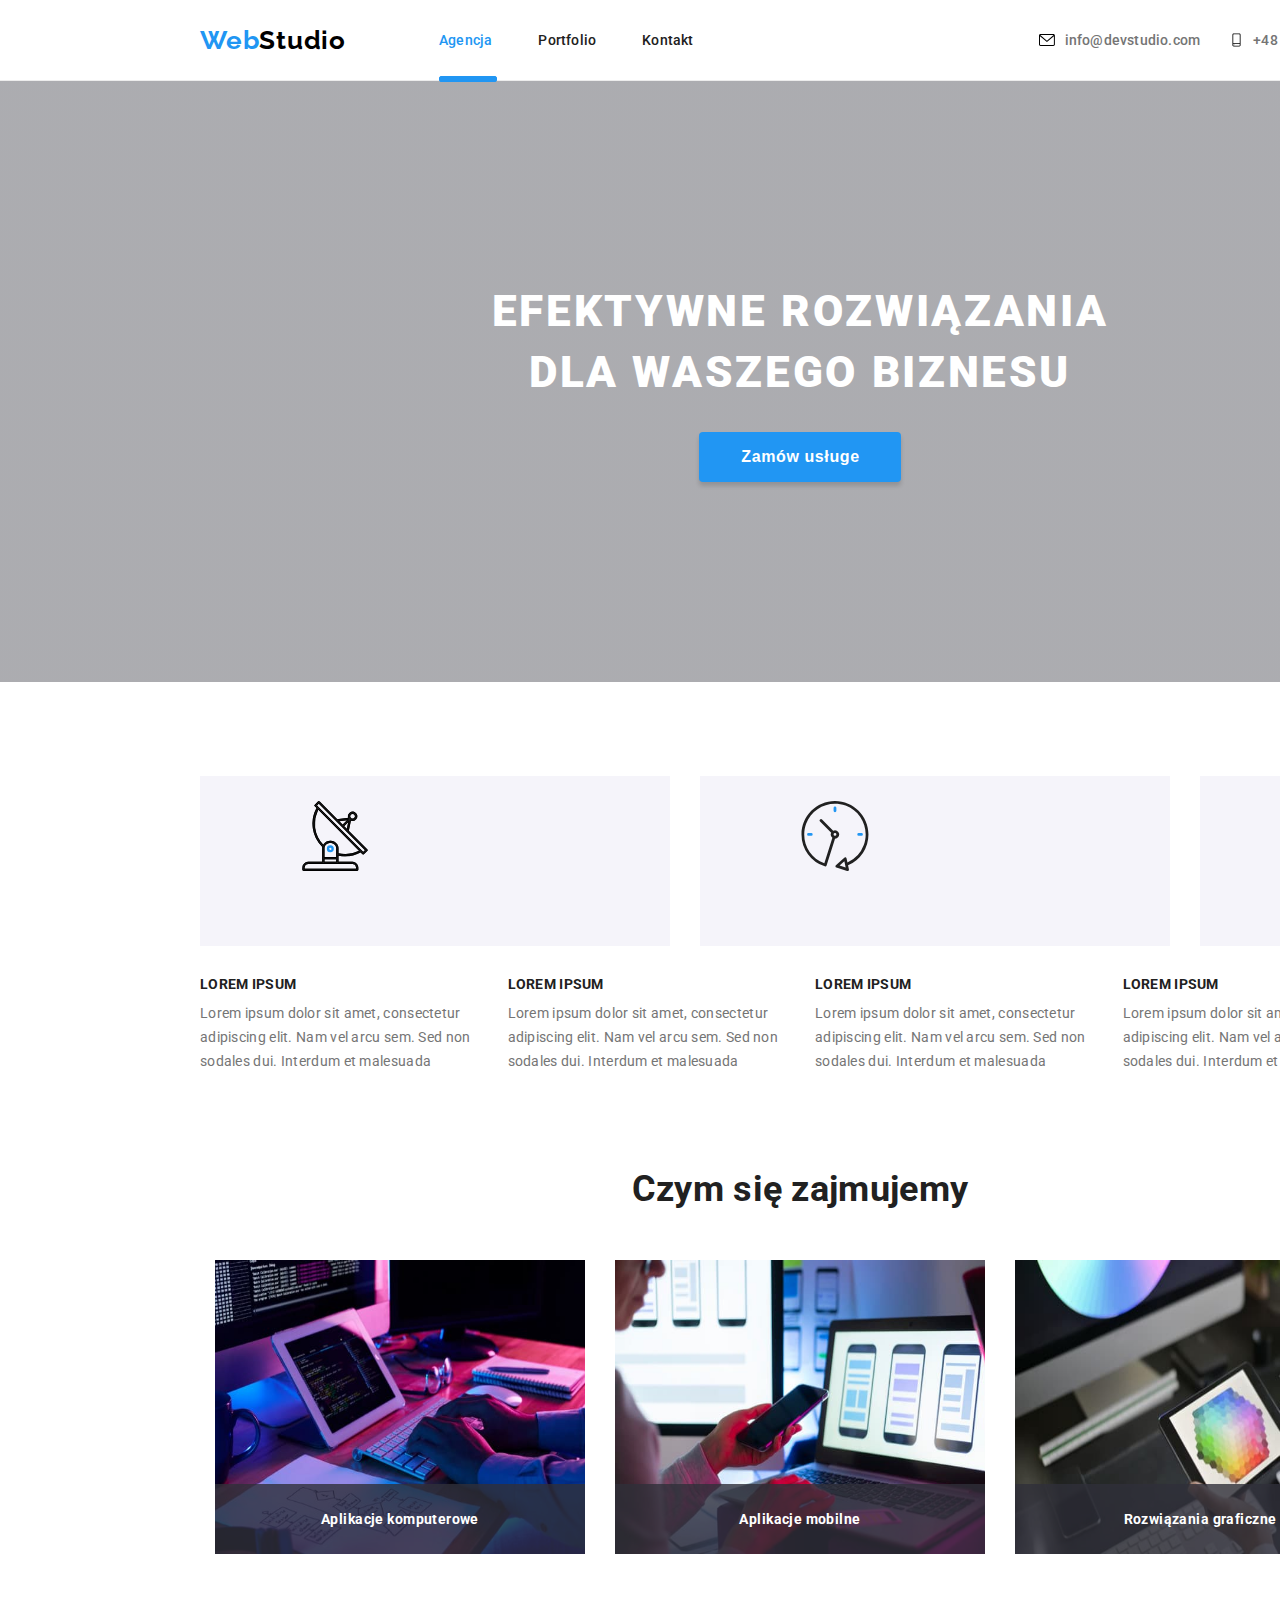
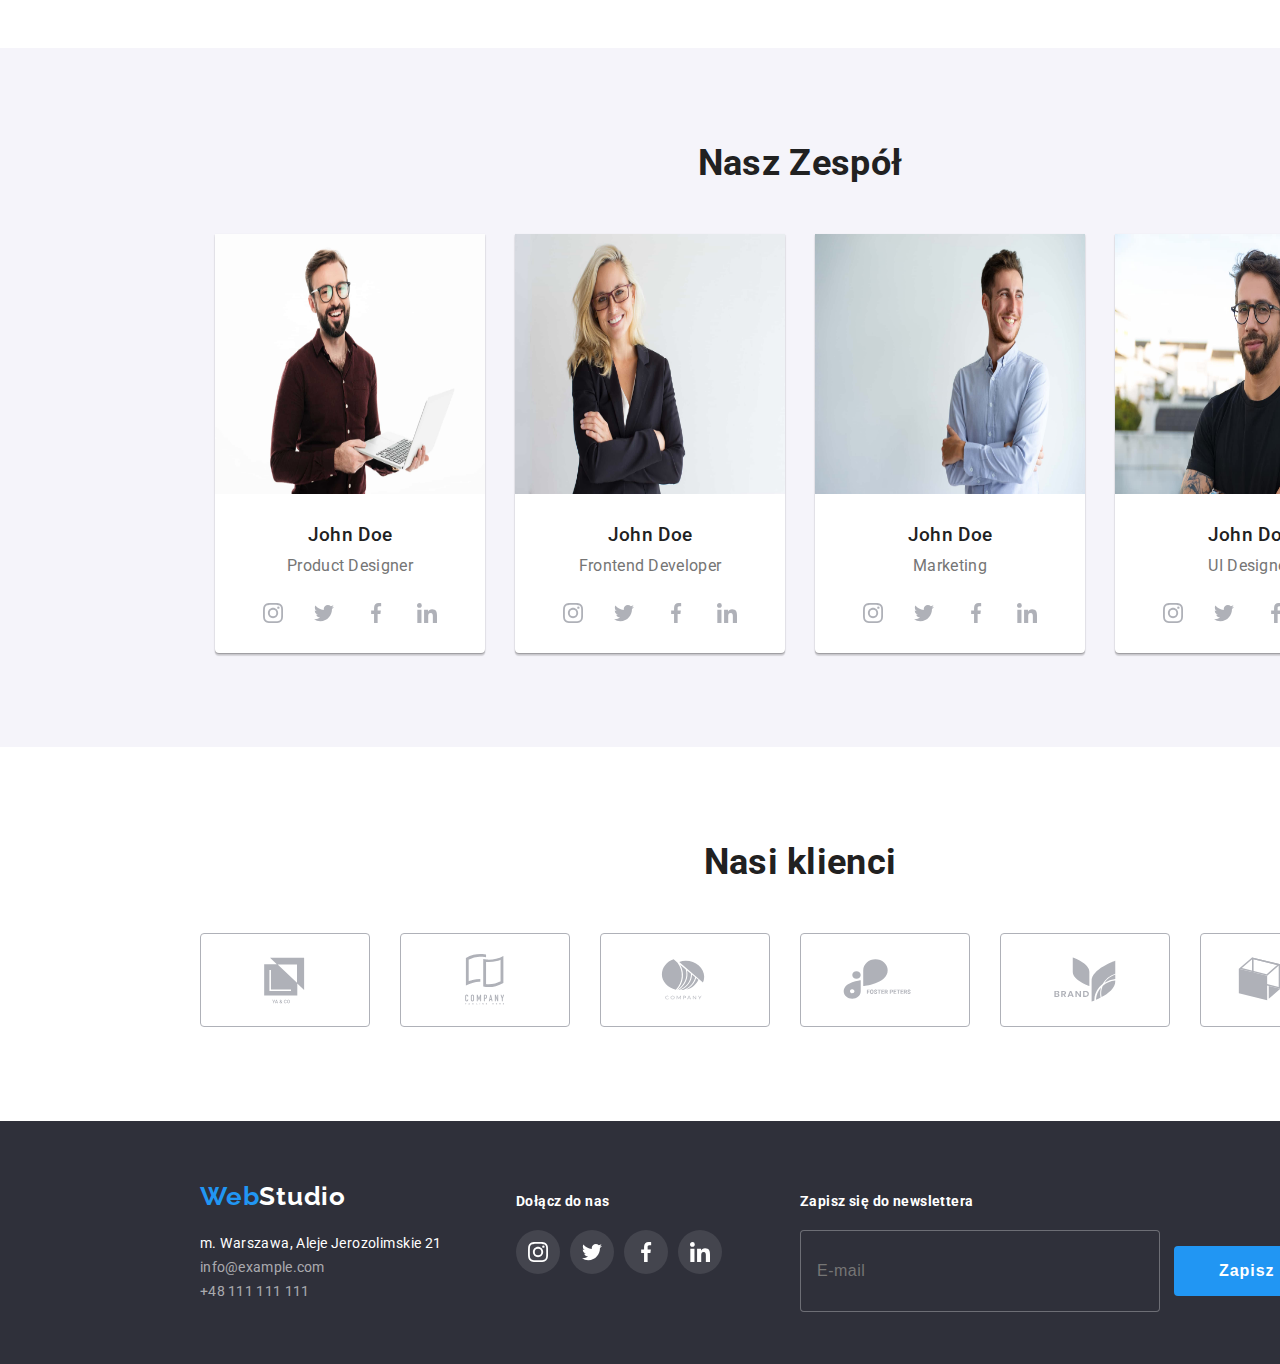
==== index.html @ 26d39c0e "Add new repo" ====
<!DOCTYPE html>
<html lang="pl">
  <head>
    <meta charset="UTF-8" />
    <meta http-equiv="X-UA-Compatible" content="IE=edge" />
    <meta name="viewport" content="width=device-width, initial-scale=1.0" />
    <title>Studio</title>
    <link rel="preconnect" href="https://fonts.googleapis.com" />
    <link rel="preconnect" href="https://fonts.gstatic.com" crossorigin />
    <link
      href="https://fonts.googleapis.com/css2?family=Raleway:wght@700&family=Roboto:wght@400;500;700;900&display=swap"
      rel="stylesheet"
    />
    <link
      rel="stylesheet"
      href="https://cdnjs.cloudflare.com/ajax/libs/modern-normalize/1.1.0/modern-normalize.min.css"
      integrity="sha512-wpPYUAdjBVSE4KJnH1VR1HeZfpl1ub8YT/NKx4PuQ5NmX2tKuGu6U/JRp5y+Y8XG2tV+wKQpNHVUX03MfMFn9Q=="
      crossorigin="anonymous"
      referrerpolicy="no-referrer"
    />
    <link rel="stylesheet" href="css/style.css" />
  </head>
  <body>
    <header>
      <div class="container">
        <div class="header">
          <a class="link logo" href="/goit-markup-hw-06/"
            ><span class="logo-first">Web</span>
            <span class="logo-secondary">Studio</span></a
          >
          <nav class="navigation">
            <ul class="header1">
              <li class="agencja">
                <div class="now">
                  <a class="link now-1" href="/goit-markup-hw-06/index.html"
                    >Agencja</a
                  >
                </div>
              </li>
              <li class="portfolio">
                <a class="link" href="/goit-markup-hw-06/portfolio.html"
                  >Portfolio</a
                >
              </li>
              <li class="kontakt"><a class="link" href="#">Kontakt</a></li>
            </ul>
          </nav>
          <ul class="contact-nav header2">
            <li class="mail">
              <a class="link-addres icon-mail" href="mailto:info@devstudio.com"
                ><svg width="16px" height="12px">
                  <use href="images/icons.svg#icon-envelope-1"></use>
                </svg>
                info@devstudio.com</a
              >
            </li>
            <li>
              <a class="link-addres icon-mail" href="tel:+48111111111">
                <svg width="13px" height="16px">
                  <use href="images/icons.svg#icon-smartphone"></use>
                </svg>
                +48 111 111 111</a
              >
            </li>
          </ul>
        </div>
      </div>
    </header>
    <main>
      <section class="title-background">
        <!--Hero-->
        <h1 class="title">EFEKTYWNE ROZWIĄZANIA DLA WASZEGO BIZNESU</h1>
        <button class="button-order" type="button" data-modal-open>
          Zamów usługe
        </button>
      </section>
      <section class="section fix">
        <div class="container">
          <ul class="icon-lorem">
            <li>
              <div class="icon-lorem-background">
                <svg width="70px" height="70px">
                  <use href="images/icons.svg#icon-antenna-1"></use>
                </svg>
              </div>
            </li>
            <li>
              <div class="icon-lorem-background">
                <svg width="70px" height="70px">
                  <use href="images/icons.svg#icon-clock-1"></use>
                </svg>
              </div>
            </li>
            <li>
              <div class="icon-lorem-background">
                <svg width="70px" height="70px">
                  <use href="images/icons.svg#icon-diagram-1"></use>
                </svg>
              </div>
            </li>
            <li>
              <div class="icon-lorem-background">
                <svg width="70px" height="70px">
                  <use href="images/icons.svg#icon-astronaut-1"></use>
                </svg>
              </div>
            </li>
          </ul>
          <ul class="description-list">
            <li class="description-list-element">
              <h3 class="definition">LOREM IPSUM</h3>
              <p class="description">
                Lorem ipsum dolor sit amet, consectetur adipiscing elit. Nam vel
                arcu sem. Sed non sodales dui. Interdum et malesuada
              </p>
            </li>
            <li class="description-list-element">
              <h3 class="definition">LOREM IPSUM</h3>
              <p class="description">
                Lorem ipsum dolor sit amet, consectetur adipiscing elit. Nam vel
                arcu sem. Sed non sodales dui. Interdum et malesuada
              </p>
            </li>
            <li class="description-list-element">
              <h3 class="definition">LOREM IPSUM</h3>
              <p class="description">
                Lorem ipsum dolor sit amet, consectetur adipiscing elit. Nam vel
                arcu sem. Sed non sodales dui. Interdum et malesuada
              </p>
            </li>
            <li class="description-list-element">
              <h3 class="definition">LOREM IPSUM</h3>
              <p class="description">
                Lorem ipsum dolor sit amet, consectetur adipiscing elit. Nam vel
                arcu sem. Sed non sodales dui. Interdum et malesuada
              </p>
            </li>
          </ul>
        </div>
      </section>
      <section class="section">
        <div class="container">
          <!--what we do-->
          <h2 class="what-we-do">Czym się zajmujemy</h2>
          <ul class="what-we-doing">
            <li class="what-we-doing-img">
              <img
                src="images/img1.jpg"
                alt="programista pracuje przy swoim biurku"
                width="370"
                height="294"
              />
              <p class="what-we-do-description">Aplikacje komputerowe</p>
            </li>
            <li class="what-we-doing-img">
              <img
                src="images/img2.jpg"
                alt="programista pracuje nad aplikacją mobilną"
                width="370"
                height="294"
              />
              <p class="what-we-do-description">Aplikacje mobilne</p>
            </li>
            <li class="what-we-doing-img">
              <img
                src="images/img3.jpg"
                alt="grafik wybierający kolor z palety kolorów"
                width="370"
                height="294"
              />
              <p class="what-we-do-description">Rozwiązania graficzne</p>
            </li>
          </ul>
        </div>
      </section>
      <section class="team section">
        <div class="container">
          <!--Our team-->
          <h2 class="our-team">Nasz Zespół</h2>
          <ul class="our-team-list">
            <li>
              <div class="team-img">
                <img
                  src="images/img4.jpg"
                  alt="Zdjęcie Johna Doe"
                  width="270"
                  height="260"
                />
                <h3 class="member-of-team">John Doe</h3>
                <p class="description-team">Product Designer</p>
                <ul class="icon-socials">
                  <li>
                    <a href="" class="icon-socials-a">
                      <svg width="20px" height="20px">
                        <use href="images/icons.svg#icon-instagram-2"></use>
                      </svg>
                    </a>
                  </li>
                  <li>
                    <a href="" class="icon-socials-a">
                      <svg width="20px" height="20px">
                        <use href="images/icons.svg#icon-twitter-1"></use>
                      </svg>
                    </a>
                  </li>
                  <li>
                    <a href="" class="icon-socials-a">
                      <svg width="20px" height="20px">
                        <use href="images/icons.svg#icon-facebook-1"></use>
                      </svg>
                    </a>
                  </li>
                  <li>
                    <a href="" class="icon-socials-a">
                      <svg width="20px" height="20px">
                        <use href="images/icons.svg#icon-linkedin-1"></use>
                      </svg>
                    </a>
                  </li>
                </ul>
              </div>
            </li>
            <li>
              <div class="team-img">
                <img
                  src="images/img5.jpg"
                  alt="Zdjęcie Johna Doe"
                  width="270"
                  height="260"
                />
                <h3 class="member-of-team">John Doe</h3>
                <p class="description-team">Frontend Developer</p>
                <ul class="icon-socials">
                  <li>
                    <a href="" class="icon-socials-a">
                      <svg width="20px" height="20px">
                        <use href="images/icons.svg#icon-instagram-2"></use>
                      </svg>
                    </a>
                  </li>
                  <li>
                    <a href="" class="icon-socials-a">
                      <svg width="20px" height="20px">
                        <use href="images/icons.svg#icon-twitter-1"></use>
                      </svg>
                    </a>
                  </li>
                  <li>
                    <a href="" class="icon-socials-a">
                      <svg width="20px" height="20px">
                        <use href="images/icons.svg#icon-facebook-1"></use>
                      </svg>
                    </a>
                  </li>
                  <li>
                    <a href="" class="icon-socials-a">
                      <svg width="20px" height="20px">
                        <use href="images/icons.svg#icon-linkedin-1"></use>
                      </svg>
                    </a>
                  </li>
                </ul>
              </div>
            </li>
            <li>
              <div class="team-img">
                <img
                  src="images/img6.jpg"
                  alt="Zdjęcie Johna Doe"
                  width="270"
                  height="260"
                />
                <h3 class="member-of-team">John Doe</h3>
                <p class="description-team">Marketing</p>
                <ul class="icon-socials">
                  <li>
                    <a href="" class="icon-socials-a">
                      <svg width="20px" height="20px">
                        <use href="images/icons.svg#icon-instagram-2"></use>
                      </svg>
                    </a>
                  </li>
                  <li>
                    <a href="" class="icon-socials-a">
                      <svg width="20px" height="20px">
                        <use href="images/icons.svg#icon-twitter-1"></use>
                      </svg>
                    </a>
                  </li>
                  <li>
                    <a href="" class="icon-socials-a">
                      <svg width="20px" height="20px">
                        <use href="images/icons.svg#icon-facebook-1"></use>
                      </svg>
                    </a>
                  </li>
                  <li>
                    <a href="" class="icon-socials-a">
                      <svg width="20px" height="20px">
                        <use href="images/icons.svg#icon-linkedin-1"></use>
                      </svg>
                    </a>
                  </li>
                </ul>
              </div>
            </li>
            <li>
              <div class="team-img">
                <img
                  src="images/img7.jpg"
                  alt="Zdjęcie Johna Doe"
                  width="270"
                  height="260"
                />
                <h3 class="member-of-team">John Doe</h3>
                <p class="description-team">UI Designer</p>
                <ul class="icon-socials">
                  <li>
                    <a href="" class="icon-socials-a">
                      <svg width="20px" height="20px">
                        <use href="images/icons.svg#icon-instagram-2"></use>
                      </svg>
                    </a>
                  </li>
                  <li>
                    <a href="" class="icon-socials-a">
                      <svg width="20px" height="20px">
                        <use href="images/icons.svg#icon-twitter-1"></use>
                      </svg>
                    </a>
                  </li>
                  <li>
                    <a href="" class="icon-socials-a">
                      <svg width="20px" height="20px">
                        <use href="images/icons.svg#icon-facebook-1"></use>
                      </svg>
                    </a>
                  </li>
                  <li>
                    <a href="" class="icon-socials-a">
                      <svg width="20px" height="20px">
                        <use href="images/icons.svg#icon-linkedin-1"></use>
                      </svg>
                    </a>
                  </li>
                </ul>
              </div>
            </li>
          </ul>
        </div>
      </section>
      <section class="section">
        <div class="container">
          <h2 class="our-clients">Nasi klienci</h2>
          <ul class="our-clients-members">
            <li>
              <div class="clients-icon-background">
                <a href="" class="clients-icon">
                  <svg width="106px" height="60px">
                    <use href="images/icons.svg#icon-logo-1"></use>
                  </svg>
                </a>
              </div>
            </li>
            <li>
              <div class="clients-icon-background">
                <a href="" class="clients-icon">
                  <svg width="106px" height="60px">
                    <use href="images/icons.svg#icon-logo-2"></use>
                  </svg>
                </a>
              </div>
            </li>
            <li>
              <div class="clients-icon-background">
                <a href="" class="clients-icon">
                  <svg width="106px" height="60px">
                    <use href="images/icons.svg#icon-logo-3"></use>
                  </svg>
                </a>
              </div>
            </li>
            <li>
              <div class="clients-icon-background">
                <a href="" class="clients-icon">
                  <svg width="106px" height="60px">
                    <use href="images/icons.svg#icon-logo-4"></use>
                  </svg>
                </a>
              </div>
            </li>
            <li>
              <div class="clients-icon-background">
                <a href="" class="clients-icon">
                  <svg width="106px" height="60px">
                    <use href="images/icons.svg#icon-logo-5"></use>
                  </svg>
                </a>
              </div>
            </li>
            <li>
              <div class="clients-icon-background">
                <a href="" class="clients-icon">
                  <svg width="106px" height="60px">
                    <use href="images/icons.svg#icon-logo-6"></use>
                  </svg>
                </a>
              </div>
            </li>
          </ul>
        </div>
      </section>
    </main>
    <footer>
      <div class="container footer">
        <div class="footer-addres">
          <a class="link logo logo-footer" href="/goit-markup-hw-06/index.html"
            ><span class="logo-first">Web</span>
            <span class="logo-three">Studio</span></a
          >
          <address class="address">
            <ul>
              <li class="adress">
                <a
                  class="link-maps-footer"
                  href="https://goo.gl/maps/fLmyk69SCmsMV5tU6"
                  target="_blank"
                  >m. Warszawa, Aleje Jerozolimskie 21</a
                >
              </li>
              <li class="adress">
                <a class="link-addres-footer" href="mailto:info@example.com"
                  >info@example.com</a
                >
              </li>
              <li class="adress">
                <a class="link-addres-footer tel" href="tel:+48111111111"
                  >+48 111 111 111</a
                >
              </li>
            </ul>
          </address>
        </div>
        <div class="come-to-us-footer">
          <h3 class="come-to-us-head">Dołącz do nas</h3>
          <ul class="icons-list-footer">
            <li>
              <a href="" class="social-icon-footer">
                <svg width="20px" height="20px">
                  <use href="images/icons.svg#icon-instagram-2"></use>
                </svg>
              </a>
            </li>
            <li>
              <a href="" class="social-icon-footer">
                <svg width="20px" height="20px">
                  <use href="images/icons.svg#icon-twitter-1"></use>
                </svg>
              </a>
            </li>
            <li>
              <a href="" class="social-icon-footer">
                <svg width="20px" height="20px">
                  <use href="images/icons.svg#icon-facebook-1"></use>
                </svg>
              </a>
            </li>
            <li>
              <a href="" class="social-icon-footer">
                <svg width="20px" height="20px">
                  <use href="images/icons.svg#icon-linkedin-1"></use>
                </svg>
              </a>
            </li>
          </ul>
        </div>
        <div class="a">
          <form>
            <div class="newsletter-head">Zapisz się do newslettera</div>
            <label class="newsletter">
              <input
                class="input-footer"
                type="email"
                name="email"
                placeholder="E-mail"
              />
            </label>
            <svg class="button-icon" width="24px" height="24px">
              <use href="images/icons.svg#icon-icon-send"></use>
            </svg>
            <button class="newsletter-button" type="submit">Zapisz się</button>
          </form>
        </div>
      </div>
    </footer>
    <div class="backdrop is-hidden" data-modal>
      <div class="modal">
        <button type="button" class="modal-close" data-modal-close>
          <svg width="18px" height="18px">
            <use href="images/icons.svg#icon-close-black-18dp-2-1"></use>
          </svg>
        </button>
        <form>
          <p class="form-title">Zostaw swoje dane w formularzu poniżej</p>
          <div class="form-area">
            <label class="form-name-element">
              Imie
              <input class="input" type="text" name="name" />
              <svg class="icon-user" width="18px" height="18px">
                <use href="images/icons.svg#icon-person-black-18dp-1"></use>
              </svg>
            </label>
            <label class="form-name-element">
              Telefon
              <input class="input" type="tel" name="telefon" />
              <svg class="icon-tel" width="13px" height="13px">
                <use href="images/icons.svg#icon-phone-black-18dp-1"></use>
              </svg>
            </label>
            <label class="form-name-element">
              Email
              <input class="input" type="email" name="email" />
              <svg class="icon-email" width="15px" height="12px">
                <use href="images/icons.svg#icon-email-black-18dp-1"></use>
              </svg>
            </label>
            <label class="form-name-element">
              Komentarz
              <textarea
                name="komentarz"
                placeholder="Wprowadź tekst"
              ></textarea>
            </label>
          </div>
          <label>
            <svg class="no-checked" width="16px" height="15px">
              <use href="images/icons.svg#icon-Vector"></use>
            </svg>
            <input class="check" type="checkbox" name="regulamin" />
            <svg class="checked" width="16px" height="15px">
              <use href="images/icons.svg#icon-Vector-1"></use>
            </svg>
          </label>
          <p class="private-policy">
            Oświadczam iż akceptuję&nbsp;
            <a class="private-policy-link" href=""> Regulamin</a>&nbsp;i&nbsp;
            <a class="private-policy-link" href=""> Politykę Prywatności.</a>
          </p>
          <button class="button-modal" type="submit">Wyślij</button>
        </form>
      </div>
    </div>
    <script src="./js/modal.js"></script>
  </body>
</html>
---- css/style.css ----
:root {
  --brand-color: #212121;
  --active-color: #2196f3;
  --description-color: #757575;
}

body {
  font-family: "Roboto", "sans-serif";
  color: var(--brand-color);
  width: 1600px;
  margin: 0 auto;
}
* {
  padding: 0;
  margin: 0;
}
.container {
  margin: 0 auto;
  max-width: 1200px;
  width: 100%;
  padding: 0 15px;
}
.link {
  color: var(--brand-color);
  border: none;
  line-height: 1.17;
  display: flex;
}
.button {
  color: var(--brand-color);
  border: none;
  background-color: #f5f4fa;
  cursor: pointer;
  font-weight: 500;
  line-height: 1.39;
  letter-spacing: 0.3px;
  font-size: 16px;
  padding: 6px 22px 6px 22px;
  border-bottom-left-radius: 4px;
  border-bottom-right-radius: 4px;
  border-top-left-radius: 4px;
  border-top-right-radius: 4px;
}
.link-addres {
  display: flex;
  align-items: center;
  color: var(--description-color);
  line-height: 1.17;
}

.link-addres-footer {
  color: rgba(255, 255, 255, 0.6);
  font-size: 14px;
  line-height: 1.71;
  letter-spacing: 0.3px;
}
.link-maps-footer {
  color: #ffffff;
  font-weight: 400;
  font-size: 14px;
  line-height: 1.71;
  letter-spacing: 0.03em;
}
.button:hover,
.button:focus {
  background-color: var(--active-color);
  color: #ffffff;
  border: none;
  box-shadow: 0px 2px 2px rgba(0, 0, 0, 0.12), 0px 1px 2px rgba(0, 0, 0, 0.08),
    0px 3px 1px rgba(0, 0, 0, 0.1);
  transition-duration: 250ms;
  transition-timing-function: cubic-bezier(0.4, 0, 0.2, 1);
}

.link:hover,
.link:focus,
.link-addres:hover,
.link-addres:focus,
.link-addres-footer:hover,
.link-addres-footer:focus,
.link-maps-footer:hover,
.link-maps-footer:focus {
  color: var(--active-color);
  transition-duration: 250ms;
  transition-timing-function: cubic-bezier(0.4, 0, 0.2, 1);
}
.now::after {
  content: "";
  position: absolute;
  width: 56px;
  height: 4px;
  border: 1px solid rgba(33, 150, 243, 1);
  border-radius: 2px;
  background-color: var(--active-color);
  margin-top: 28px;
}
.now-1 {
  color: var(--active-color);
}
a {
  text-decoration: none;
}
ul {
  list-style: none;
}
.logo-first {
  color: var(--active-color);
  line-height: 1.17;
}
.logo-secondary {
  color: #000000;
  line-height: 1.17;
}
.logo-three {
  color: #ffffff;
  line-height: 1.17;
}
.logo {
  display: flex;
  font-family: "Raleway";
  font-weight: 700;
  font-size: 26px;
  letter-spacing: 0.03em;
  line-height: 1.17;
}
.description {
  color: var(--description-color);
  font-size: 14px;
  line-height: 1.71;
  letter-spacing: 0.3px;
  padding-bottom: 0;
}
.navigation {
  font-weight: 500;
  font-size: 14px;
  color: var(--brand-color);
  letter-spacing: 0.2px;
  line-height: 1.74;
}
.contact-nav {
  font-weight: 500;
  font-size: 14px;
  letter-spacing: 0.2px;
  line-height: 1.17;
}
.title {
  font-weight: 900;
  font-size: 44px;
  line-height: 1.37;
  letter-spacing: 0.06em;
  text-align: center;
  color: #ffffff;
  width: 696px;
  margin-bottom: 30px;
}
.button-order {
  font-weight: 700;
  font-size: 16px;
  letter-spacing: 0.6px;
  cursor: pointer;
  color: #ffffff;
  line-height: 1.875;
  background-color: var(--active-color);
  padding: 10px 41px 10px 42px;
  border: none;
  border-radius: 4px;
  box-shadow: 0px 4px 4px rgba(0, 0, 0, 0.15);
}

.title-background {
  background: linear-gradient(
      to top,
      rgba(47, 48, 58, 0.4),
      rgba(47, 48, 58, 0.4)
    ),
    url(/goit-markup-hw-05/images/img-background.jpeg);

  display: flex;
  flex-flow: column;
  align-items: center;
  padding: 200px 0;
}

.definition {
  font-weight: 700;
  font-size: 14px;
  letter-spacing: 0.3px;
  line-height: 1.17;
  margin-bottom: 10px;
}
.what-we-do,
.our-team,
.our-clients {
  font-weight: 700;
  font-size: 36px;
  text-align: center;
  letter-spacing: 0.3px;
  line-height: 1.17;
  padding-bottom: 50px;
}
.team {
  background-color: #f5f4fa;
}
.member-of-team {
  font-weight: 500;
  color: var(--brand-color);
  letter-spacing: 0.3px;
  line-height: 1.19;
  text-align: center;
  padding: 30px 0 10px;
}
.description-team {
  color: var(--description-color);
  letter-spacing: 0.3px;
  line-height: 1.17;
  text-align: center;
}
footer {
  background-color: #2f303a;
}
address {
  font-style: normal;
}
.definition-project {
  font-weight: 700;
  font-size: 18px;
  line-height: 2;
  letter-spacing: 0.6px;
}
.description-project {
  color: var(--description-color);
  line-height: 1.875;
}
.project {
  padding: 20px 24px;
  border-left: 1px solid #eeeeee;
  border-bottom: 1px solid #eeeeee;
  border-right: 1px solid #eeeeee;
}

.header {
  display: flex;
  align-items: center;
  max-width: 1200px;
  padding: 25px 0;
}
header {
  border-bottom: 1px solid #ececec;
}
.header1 {
  display: flex;
}

.header2 {
  display: flex;
}

.agencja {
  padding: 0px 46px 0px 93px;
  position: relative;
}
.portfolio {
  padding: 0px 46px 0px 0px;
}
.kontakt {
  padding-right: 345px;
}
.mail {
  padding-right: 30px;
  display: flex;
  line-height: 1.17;
  color: var(--description-color);
}

.section {
  padding: 94px;
}
.description-list-element {
  flex-basis: calc((100% - 3 * 30px) / 4);
}
.description-list {
  display: flex;
  column-gap: 30px;
}
.what-we-doing {
  padding: 0 15px;
  display: flex;
  gap: 30px;
}
.what-we-doing-img {
  position: relative;
  overflow: hidden;
  flex-basis: calc((100% - 2 * 30px) / 3);
}
.what-we-doing-img > .what-we-do-description {
  position: absolute;
}
.what-we-do-description {
  font-weight: 700;
  font-size: 14px;
  line-height: 1.17;
  letter-spacing: 0.03em;
  display: flex;
  align-items: center;
  justify-content: center;
  color: #ffffff;
  background-color: rgba(47, 48, 58, 0.8);
  height: 70px;
  width: 370px;
  bottom: 0;
}

.our-team-list {
  display: flex;
  padding: 0px 15px;
  gap: 30px;
}

.team-img {
  background-color: #ffffff;
  box-shadow: 0px 1px 2px rgba(0, 0, 0, 0.2), 0px 1px 1px rgba(0, 0, 0, 0.14),
    0px 3px 1px rgba(0, 0, 0, 0.12);
  border-bottom-right-radius: 4px;
  border-bottom-left-radius: 4px;
}
.logo-footer {
  padding: 60px 171px 20px 0px;
}
.buttons {
  display: flex;
  padding: 0 8px 50px;
  justify-content: center;
}
.all {
  padding-right: 8px;
}
.product-list {
  display: flex;
  flex-wrap: wrap;
  gap: 30px;
}
.product-img {
  flex-basis: calc((100% - 2 * 30px) / 3);
}
.product-img:hover {
  cursor: pointer;
  box-shadow: 1px 4px 6px 0px #00000016, 0px 0px 4px 0px #00000006,
    0px 1px 1px 0px #00000012;
  transition-duration: 250ms;
  transition-timing-function: cubic-bezier(0.4, 0, 0.2, 1);
}
.adress {
  display: flex;
  flex-direction: column;
}

img {
  display: block;
}
.address {
  padding: 0 0 60px 0px;
}
.fix {
  padding-bottom: 0;
}

.icon-mail > svg {
  display: flex;
  margin-right: 10px;
  line-height: 1.17;
}
.icon-mail:hover,
.icon-mail:focus {
  fill: var(--active-color);
  transition-duration: 250ms;
  transition-timing-function: cubic-bezier(0.4, 0, 0.2, 1);
}
.icon-lorem {
  display: flex;
  column-gap: 30px;
  padding-bottom: 30px;
}

.icon-lorem-background {
  width: 270px;
  height: 120px;
  background-color: #f5f4fa;
  padding: 25px 100px;
}
.icon-socials {
  display: flex;
  padding: 16px 32px 18px;
  justify-content: space-around;
}
.icon-socials-a {
  display: flex;
  padding: 12px;
  fill: #afb1b8;
  border: 0px;
  border-radius: 50%;
}
.icon-socials-a:focus,
.icon-socials-a:hover {
  background-color: var(--active-color);
  fill: #ffffff;
  cursor: pointer;
  transition-duration: 250ms;
  transition-timing-function: cubic-bezier(0.4, 0, 0.2, 1);
}
.our-clients-members {
  display: flex;
  align-items: center;
  column-gap: 30px;
}
.clients-icon {
  fill: #afb1b8;
  display: flex;
  padding: 16px 32px;
  border: 1px solid #afb1b8;
  border-radius: 4px;
}
.clients-icon-background {
  width: 170px;
}
.clients-icon:hover,
.clients-icon:focus {
  fill: var(--active-color);
  border-color: var(--active-color);
  cursor: pointer;
  transition-duration: 250ms;
  transition-timing-function: cubic-bezier(0.4, 0, 0.2, 1);
}
.come-to-us-head {
  max-width: 150px;
  font-size: 14px;
  font-weight: 700;
  letter-spacing: 0.03em;
  line-height: 1.17;
  color: #ffffff;
  margin: 72px 0px 20px 70px;
}
.come-to-us-footer {
  max-width: 276px;
}
.footer {
  display: flex;
}
.footer-addres {
  max-width: 246px;
}
.social-icon-footer {
  display: flex;
  padding: 12px;
  margin-right: 10px;
  fill: #ffffff;
  border-radius: 50%;
  background-color: rgba(255, 255, 255, 0.1);
}

.icons-list-footer {
  display: flex;
  justify-content: space-between;
  padding-left: 70px;
  margin-right: 863px;
}
.social-icon-footer:hover,
.social-icon-footer:focus {
  background-color: var(--active-color);
  fill: #ffffff;
  cursor: pointer;
  transition-duration: 250ms;
  transition-timing-function: cubic-bezier(0.4, 0, 0.2, 1);
}

.backdrop {
  transition: visibility 0.4s linear, opacity 0.4s linear;
  position: absolute;
  top: 0;
  left: 0;
  width: 100%;
  height: 100%;
  background: rgba(0, 0, 0, 0.2);
}
.is-hidden {
  visibility: hidden;
  opacity: 0;
  pointer-events: none;
}
.modal {
  padding: 0 40px 0 40px;
  transition: transform 0.3s linear;
  position: absolute;
  width: 528px;
  height: 581px;
  background: rgba(255, 255, 255, 1);
  border-radius: 4px;
  top: 50%;
  left: 50%;
  transform: translate(-50%, -50%) scale(1);
  box-shadow: 0px 2px 1px 0px rgba(0, 0, 0, 0.2),
    0px 1px 1px 0px rgba(0, 0, 0, 0.14), 0px 1px 3px 0px rgba(0, 0, 0, 0.12);
}
.modal-close {
  display: flex;
  cursor: pointer;
  align-items: center;
  justify-content: center;
  width: 30px;
  height: 30px;
  margin: 8px 8px 0 450px;
  border: 1px solid rgba(0, 0, 0, 0.2);
  border-radius: 50%;
  background-color: rgba(255, 255, 255, 1);
}
.modal-close:hover,
.modal-close:focus {
  fill: var(--active-color);
  border-color: var(--active-color);
  transition-duration: 250ms;
  transition-timing-function: cubic-bezier(0.4, 0, 0.2, 1);
}

.is-hidden .modal {
  transform: translate(-50%, -50%) scale(0);
}
.product-bgn {
  position: relative;
  overflow: hidden;
}
.product-description {
  font-size: 18px;
  letter-spacing: 0.03em;
  line-height: 1.56;
  padding: 49px 45px 49px 24px;
  margin: 0;
  left: 0;
  right: 0;
  top: 0;
  bottom: 0;
  color: rgba(255, 255, 255, 1);
  position: absolute;
  background: rgba(33, 150, 243, 0.9);
  transform: translateY(100%);
}
.product-img:hover .product-description {
  transform: translateY(0%);
  transition-duration: 250ms;
  transition-timing-function: cubic-bezier(0.4, 0, 0.2, 1);
}
.form-title {
  margin-top: 2px;
  font-weight: 700;
  text-align: center;
  font-size: 20px;
  line-height: 1.17;
  letter-spacing: 0.03em;
  color: rgba(33, 33, 33, 1);
}
label {
  display: flex;
  flex-direction: column;
}
.form-name-element {
  font-size: 12px;
  line-height: 1.17;
  letter-spacing: 0.01em;
  color: rgba(117, 117, 117, 1);
}

.form-area {
  margin-top: 12px;
}
.input {
  height: 40px;
  border: 1px solid rgba(33, 33, 33, 0.2);
  border-radius: 4px;
  margin-top: 4px;
  margin-bottom: 10px;
  display: flex;
  padding-left: 40px;
  outline-style: none;
}

textarea {
  border: 1px solid rgba(33, 33, 33, 0.2);
  border-radius: 4px;
  margin-top: 4px;
  margin-bottom: 10px;
  display: flex;
  padding: 12px 16px;
  height: 120px;
  resize: none;
  outline-style: none;
}
.icon-user {
  position: absolute;
  width: 18px;
  top: 104px;
  left: 52px;
}
.icon-tel {
  position: absolute;
  width: 13px;
  top: 174px;
  left: 54px;
}
.icon-email {
  position: absolute;
  width: 15px;
  top: 243px;
  left: 54px;
}
.check {
  display: flex;
  width: 16px;
  height: 15px;
  position: absolute;
  margin-left: 55px;
  top: 442px;
  appearance: none;
}

.private-policy-link {
  text-decoration: underline;
  color: rgba(33, 150, 243, 1);
  height: 24px;
}
.button-modal {
  margin-left: 124px;
  height: 50px;
  width: 200px;
  color: rgba(255, 255, 255, 1);
  font-size: 16px;
  font-weight: 700;
  line-height: 1.88;
  letter-spacing: 0.06em;
  border-radius: 4px;
  border: none;
  background-color: rgba(33, 150, 243, 1);
  box-shadow: 0px 4px 4px rgba(0, 0, 0, 0.15);
  cursor: pointer;
}
.private-policy {
  display: flex;
  font-size: 14px;
  line-height: 1.71;
  letter-spacing: 0.03em;
  color: rgba(117, 117, 117, 1);
  padding: 10px 14px 30px 39px;
}
.no-checked {
  position: absolute;
  top: 442px;
  left: 55px;
}
.checked {
  position: absolute;
  display: none;
  top: 442px;
  left: 55px;
  fill: rgba(255, 255, 255, 1);
  background-color: var(--active-color);
  border-radius: 2px;
}
.check:checked + .checked {
  display: initial;
}
.input:is(:hover, :focus-within),
textarea:is(:hover, :focus-within) {
  border-color: rgba(33, 150, 243, 1);
  transition-duration: 250ms;
  transition-timing-function: cubic-bezier(0.4, 0, 0.2, 1);
}
.input:is(:hover, :focus-within) + svg {
  fill: rgba(33, 150, 243, 1);
  transition-duration: 250ms;
  transition-timing-function: cubic-bezier(0.4, 0, 0.2, 1);
}
.newsletter {
  display: flex;
  display: inline;
}
.newsletter-head {
  color: rgba(255, 255, 255, 1);
  font-weight: 700;
  font-size: 14px;
  line-height: 1.17;
  letter-spacing: 0.03em;
  padding: 72px 0 0 78px;
}
.input-footer {
  display: flex;
  display: inline;
  width: 342px;
  height: 50px;
  margin-top: 20px;
  outline-style: none;
  background-color: #2f303a;
  border: 1px solid rgba(255, 255, 255, 0.3);
  border-radius: 4px;
  color: rgba(255, 255, 255, 0.6);
  padding: 15px 0 15px 16px;
  font-size: 16px;
  line-height: 1.25;
  letter-spacing: 0.03em;
  margin-left: 78px;
}
.newsletter-button {
  display: flex;
  display: inline;
  margin-left: 10px;
  width: 200px;
  height: 50px;
  background-color: rgba(33, 150, 243, 1);
  color: rgba(255, 255, 255, 1);
  font-weight: 700;
  font-size: 16px;
  line-height: 1.86;
  letter-spacing: 0.06em;
  border-radius: 4px;
  border: none;
  padding-right: 24px;
  cursor: pointer;
}
.button-icon {
  position: absolute;
  fill: rgba(255, 255, 255, 1);
  top: 122px;
  left: 590px;
}
.a {
  position: relative;
}
.input-footer:is(:hover, :focus-within) {
  border-color: rgba(33, 150, 243, 1);
  transition-duration: 250ms;
  transition-timing-function: cubic-bezier(0.4, 0, 0.2, 1);
}
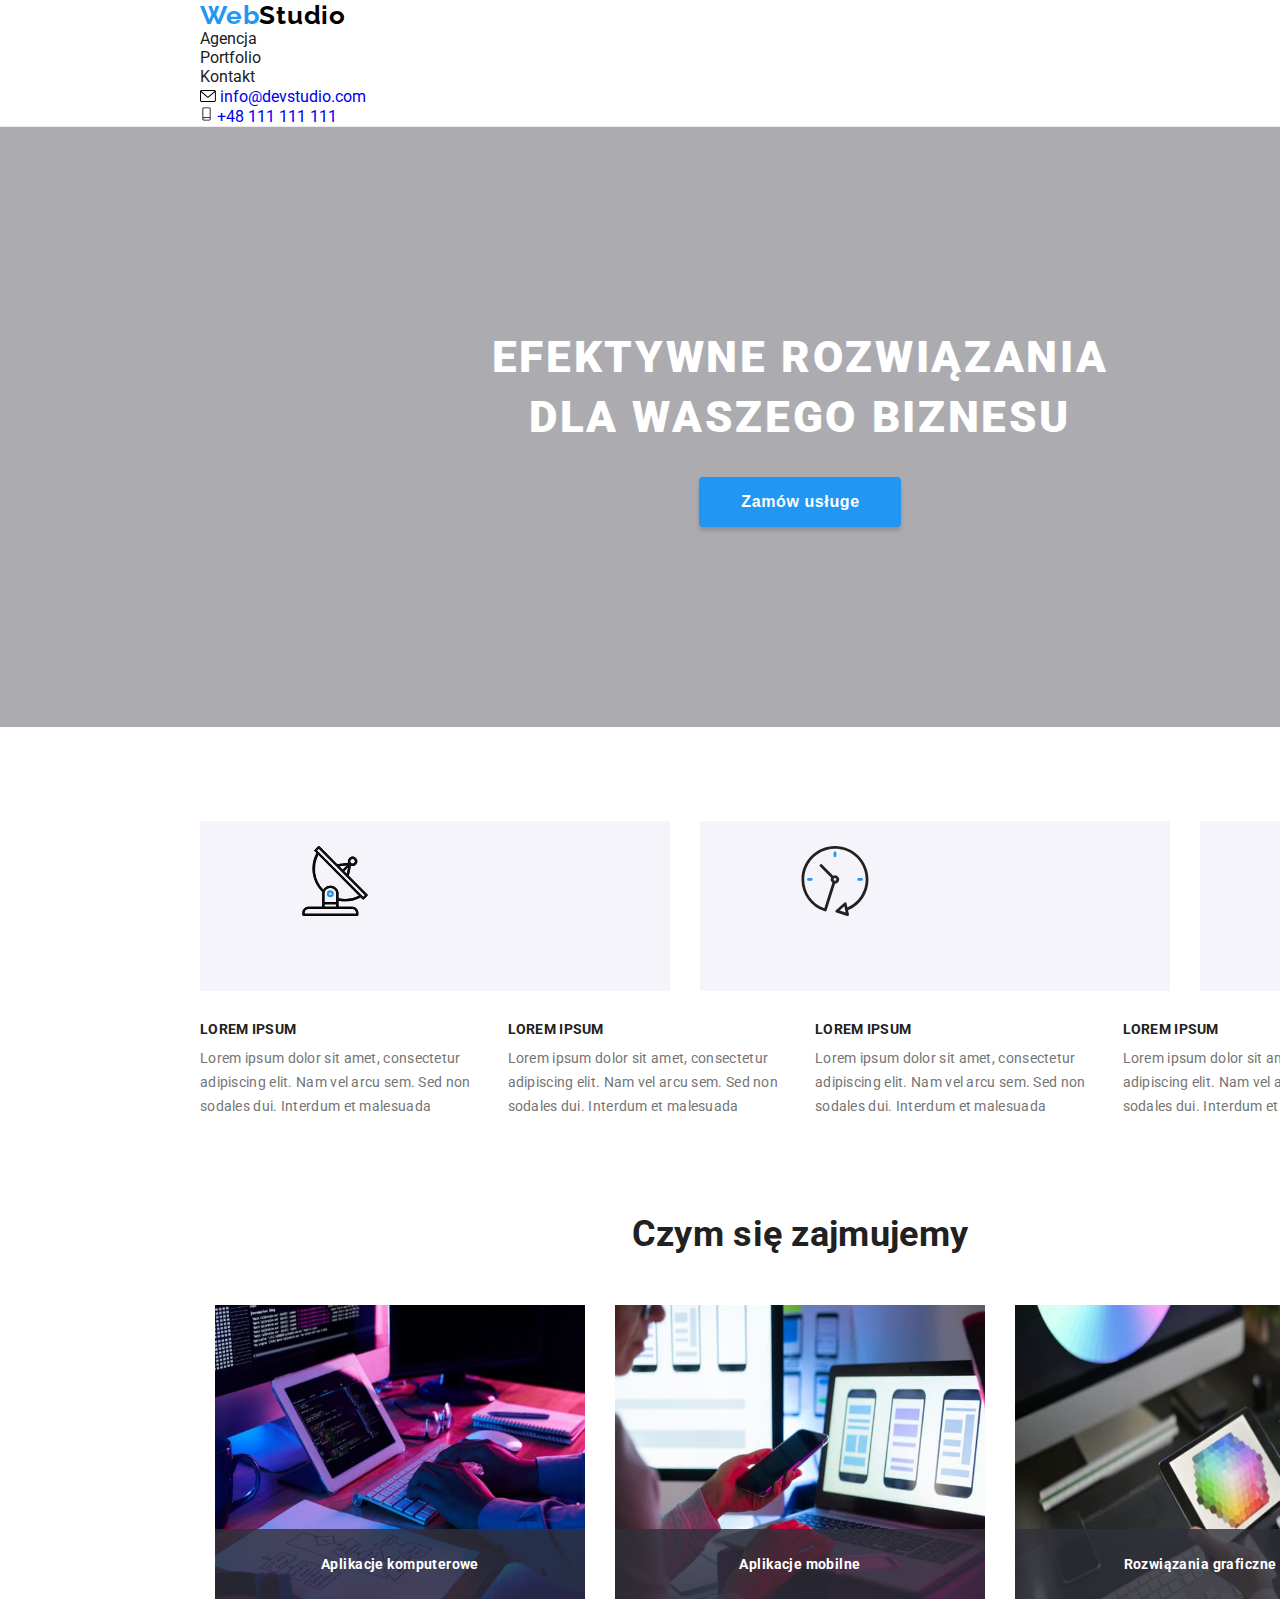
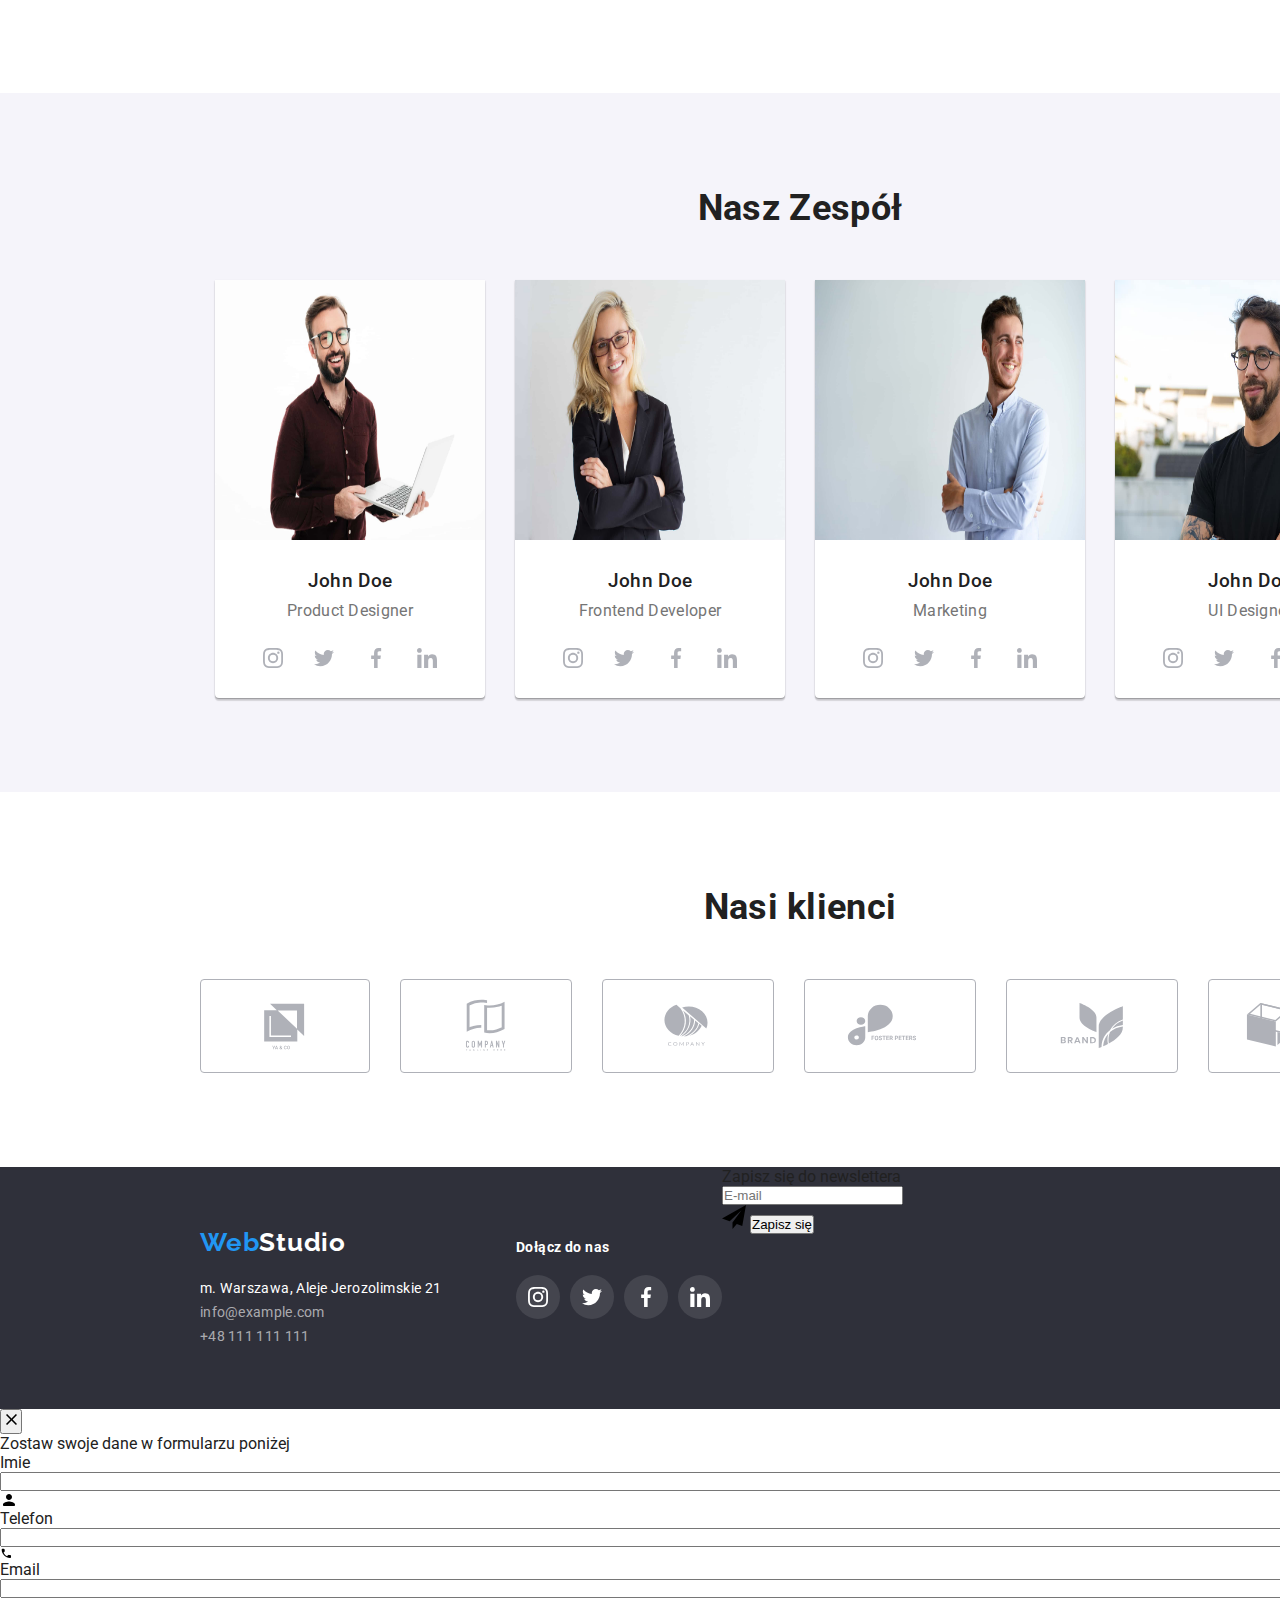
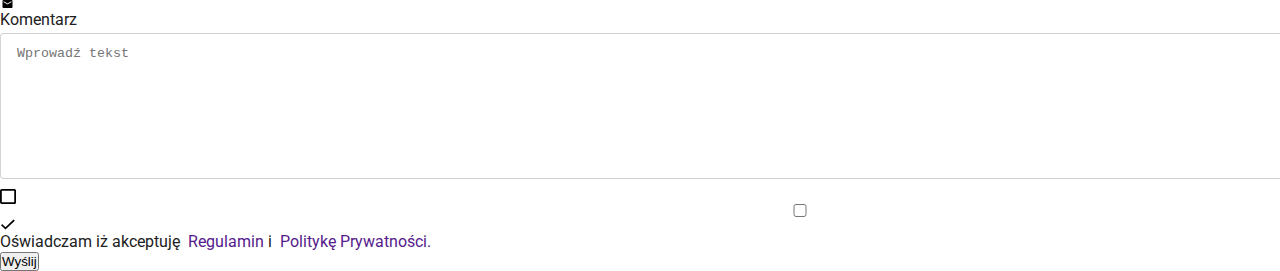
==== commit c9988347: "Add" ====
--- a/index.html
+++ b/index.html
@@ -18,15 +18,15 @@
       crossorigin="anonymous"
       referrerpolicy="no-referrer"
     />
-    <link rel="stylesheet" href="css/style.css" />
+    <link rel="stylesheet" href="css/main.min.css" />
   </head>
   <body>
     <header>
       <div class="container">
         <div class="header">
           <a class="link logo" href="/goit-markup-hw-06/"
-            ><span class="logo-first">Web</span>
-            <span class="logo-secondary">Studio</span></a
+            ><span class="logo--first">Web</span>
+            <span class="logo--dark">Studio</span></a
           >
           <nav class="navigation">
             <ul class="header1">
@@ -70,67 +70,67 @@
       <section class="title-background">
         <!--Hero-->
         <h1 class="title">EFEKTYWNE ROZWIĄZANIA DLA WASZEGO BIZNESU</h1>
-        <button class="button-order" type="button" data-modal-open>
+        <button class="title__button" type="button" data-modal-open>
           Zamów usługe
         </button>
       </section>
       <section class="section fix">
         <div class="container">
-          <ul class="icon-lorem">
-            <li>
-              <div class="icon-lorem-background">
+          <ul class="lorem">
+            <li>
+              <div class="lorem__background">
                 <svg width="70px" height="70px">
                   <use href="images/icons.svg#icon-antenna-1"></use>
                 </svg>
               </div>
             </li>
             <li>
-              <div class="icon-lorem-background">
+              <div class="lorem__background">
                 <svg width="70px" height="70px">
                   <use href="images/icons.svg#icon-clock-1"></use>
                 </svg>
               </div>
             </li>
             <li>
-              <div class="icon-lorem-background">
+              <div class="lorem__background">
                 <svg width="70px" height="70px">
                   <use href="images/icons.svg#icon-diagram-1"></use>
                 </svg>
               </div>
             </li>
             <li>
-              <div class="icon-lorem-background">
+              <div class="lorem__background">
                 <svg width="70px" height="70px">
                   <use href="images/icons.svg#icon-astronaut-1"></use>
                 </svg>
               </div>
             </li>
           </ul>
-          <ul class="description-list">
-            <li class="description-list-element">
-              <h3 class="definition">LOREM IPSUM</h3>
-              <p class="description">
+          <ul class="description">
+            <li class="description-list">
+              <h3 class="description__title">LOREM IPSUM</h3>
+              <p class="description__definition">
                 Lorem ipsum dolor sit amet, consectetur adipiscing elit. Nam vel
                 arcu sem. Sed non sodales dui. Interdum et malesuada
               </p>
             </li>
-            <li class="description-list-element">
-              <h3 class="definition">LOREM IPSUM</h3>
-              <p class="description">
+            <li class="description-list">
+              <h3 class="description__title">LOREM IPSUM</h3>
+              <p class="description__definition">
                 Lorem ipsum dolor sit amet, consectetur adipiscing elit. Nam vel
                 arcu sem. Sed non sodales dui. Interdum et malesuada
               </p>
             </li>
-            <li class="description-list-element">
-              <h3 class="definition">LOREM IPSUM</h3>
-              <p class="description">
+            <li class="description-list">
+              <h3 class="description__title">LOREM IPSUM</h3>
+              <p class="description__definition">
                 Lorem ipsum dolor sit amet, consectetur adipiscing elit. Nam vel
                 arcu sem. Sed non sodales dui. Interdum et malesuada
               </p>
             </li>
-            <li class="description-list-element">
-              <h3 class="definition">LOREM IPSUM</h3>
-              <p class="description">
+            <li class="description-list">
+              <h3 class="description__title">LOREM IPSUM</h3>
+              <p class="description__definition">
                 Lorem ipsum dolor sit amet, consectetur adipiscing elit. Nam vel
                 arcu sem. Sed non sodales dui. Interdum et malesuada
               </p>
@@ -141,34 +141,34 @@
       <section class="section">
         <div class="container">
           <!--what we do-->
-          <h2 class="what-we-do">Czym się zajmujemy</h2>
-          <ul class="what-we-doing">
-            <li class="what-we-doing-img">
+          <h2 class="container__title">Czym się zajmujemy</h2>
+          <ul class="what-we-do">
+            <li class="what-we-do-img">
               <img
                 src="images/img1.jpg"
                 alt="programista pracuje przy swoim biurku"
                 width="370"
                 height="294"
               />
-              <p class="what-we-do-description">Aplikacje komputerowe</p>
-            </li>
-            <li class="what-we-doing-img">
+              <p class="what-we-do__description">Aplikacje komputerowe</p>
+            </li>
+            <li class="what-we-do-img">
               <img
                 src="images/img2.jpg"
                 alt="programista pracuje nad aplikacją mobilną"
                 width="370"
                 height="294"
               />
-              <p class="what-we-do-description">Aplikacje mobilne</p>
-            </li>
-            <li class="what-we-doing-img">
+              <p class="what-we-do__description">Aplikacje mobilne</p>
+            </li>
+            <li class="what-we-do-img">
               <img
                 src="images/img3.jpg"
                 alt="grafik wybierający kolor z palety kolorów"
                 width="370"
                 height="294"
               />
-              <p class="what-we-do-description">Rozwiązania graficzne</p>
+              <p class="what-we-do__description">Rozwiązania graficzne</p>
             </li>
           </ul>
         </div>
@@ -176,8 +176,8 @@
       <section class="team section">
         <div class="container">
           <!--Our team-->
-          <h2 class="our-team">Nasz Zespół</h2>
-          <ul class="our-team-list">
+          <h2 class="container__title">Nasz Zespół</h2>
+          <ul class="our-team">
             <li>
               <div class="team-img">
                 <img
@@ -186,32 +186,32 @@
                   width="270"
                   height="260"
                 />
-                <h3 class="member-of-team">John Doe</h3>
-                <p class="description-team">Product Designer</p>
-                <ul class="icon-socials">
-                  <li>
-                    <a href="" class="icon-socials-a">
+                <h3 class="member-team">John Doe</h3>
+                <p class="member-team__description">Product Designer</p>
+                <ul class="member-team__icon-socials">
+                  <li>
+                    <a href="" class="member-team__icon-socials-a">
                       <svg width="20px" height="20px">
                         <use href="images/icons.svg#icon-instagram-2"></use>
                       </svg>
                     </a>
                   </li>
                   <li>
-                    <a href="" class="icon-socials-a">
+                    <a href="" class="member-team__icon-socials-a">
                       <svg width="20px" height="20px">
                         <use href="images/icons.svg#icon-twitter-1"></use>
                       </svg>
                     </a>
                   </li>
                   <li>
-                    <a href="" class="icon-socials-a">
+                    <a href="" class="member-team__icon-socials-a">
                       <svg width="20px" height="20px">
                         <use href="images/icons.svg#icon-facebook-1"></use>
                       </svg>
                     </a>
                   </li>
                   <li>
-                    <a href="" class="icon-socials-a">
+                    <a href="" class="member-team__icon-socials-a">
                       <svg width="20px" height="20px">
                         <use href="images/icons.svg#icon-linkedin-1"></use>
                       </svg>
@@ -228,32 +228,32 @@
                   width="270"
                   height="260"
                 />
-                <h3 class="member-of-team">John Doe</h3>
-                <p class="description-team">Frontend Developer</p>
-                <ul class="icon-socials">
-                  <li>
-                    <a href="" class="icon-socials-a">
+                <h3 class="member-team">John Doe</h3>
+                <p class="member-team__description">Frontend Developer</p>
+                <ul class="member-team__icon-socials">
+                  <li>
+                    <a href="" class="member-team__icon-socials-a">
                       <svg width="20px" height="20px">
                         <use href="images/icons.svg#icon-instagram-2"></use>
                       </svg>
                     </a>
                   </li>
                   <li>
-                    <a href="" class="icon-socials-a">
+                    <a href="" class="member-team__icon-socials-a">
                       <svg width="20px" height="20px">
                         <use href="images/icons.svg#icon-twitter-1"></use>
                       </svg>
                     </a>
                   </li>
                   <li>
-                    <a href="" class="icon-socials-a">
+                    <a href="" class="member-team__icon-socials-a">
                       <svg width="20px" height="20px">
                         <use href="images/icons.svg#icon-facebook-1"></use>
                       </svg>
                     </a>
                   </li>
                   <li>
-                    <a href="" class="icon-socials-a">
+                    <a href="" class="member-team__icon-socials-a">
                       <svg width="20px" height="20px">
                         <use href="images/icons.svg#icon-linkedin-1"></use>
                       </svg>
@@ -270,32 +270,32 @@
                   width="270"
                   height="260"
                 />
-                <h3 class="member-of-team">John Doe</h3>
-                <p class="description-team">Marketing</p>
-                <ul class="icon-socials">
-                  <li>
-                    <a href="" class="icon-socials-a">
+                <h3 class="member-team">John Doe</h3>
+                <p class="member-team__description">Marketing</p>
+                <ul class="member-team__icon-socials">
+                  <li>
+                    <a href="" class="member-team__icon-socials-a">
                       <svg width="20px" height="20px">
                         <use href="images/icons.svg#icon-instagram-2"></use>
                       </svg>
                     </a>
                   </li>
                   <li>
-                    <a href="" class="icon-socials-a">
+                    <a href="" class="member-team__icon-socials-a">
                       <svg width="20px" height="20px">
                         <use href="images/icons.svg#icon-twitter-1"></use>
                       </svg>
                     </a>
                   </li>
                   <li>
-                    <a href="" class="icon-socials-a">
+                    <a href="" class="member-team__icon-socials-a">
                       <svg width="20px" height="20px">
                         <use href="images/icons.svg#icon-facebook-1"></use>
                       </svg>
                     </a>
                   </li>
                   <li>
-                    <a href="" class="icon-socials-a">
+                    <a href="" class="member-team__icon-socials-a">
                       <svg width="20px" height="20px">
                         <use href="images/icons.svg#icon-linkedin-1"></use>
                       </svg>
@@ -312,32 +312,32 @@
                   width="270"
                   height="260"
                 />
-                <h3 class="member-of-team">John Doe</h3>
-                <p class="description-team">UI Designer</p>
-                <ul class="icon-socials">
-                  <li>
-                    <a href="" class="icon-socials-a">
+                <h3 class="member-team">John Doe</h3>
+                <p class="member-team__description">UI Designer</p>
+                <ul class="member-team__icon-socials">
+                  <li>
+                    <a href="" class="member-team__icon-socials-a">
                       <svg width="20px" height="20px">
                         <use href="images/icons.svg#icon-instagram-2"></use>
                       </svg>
                     </a>
                   </li>
                   <li>
-                    <a href="" class="icon-socials-a">
+                    <a href="" class="member-team__icon-socials-a">
                       <svg width="20px" height="20px">
                         <use href="images/icons.svg#icon-twitter-1"></use>
                       </svg>
                     </a>
                   </li>
                   <li>
-                    <a href="" class="icon-socials-a">
+                    <a href="" class="member-team__icon-socials-a">
                       <svg width="20px" height="20px">
                         <use href="images/icons.svg#icon-facebook-1"></use>
                       </svg>
                     </a>
                   </li>
                   <li>
-                    <a href="" class="icon-socials-a">
+                    <a href="" class="member-team__icon-socials-a">
                       <svg width="20px" height="20px">
                         <use href="images/icons.svg#icon-linkedin-1"></use>
                       </svg>
@@ -351,10 +351,10 @@
       </section>
       <section class="section">
         <div class="container">
-          <h2 class="our-clients">Nasi klienci</h2>
-          <ul class="our-clients-members">
-            <li>
-              <div class="clients-icon-background">
+          <h2 class="container__title">Nasi klienci</h2>
+          <ul class="our-clients">
+            <li>
+              <div class="clients-icon__background">
                 <a href="" class="clients-icon">
                   <svg width="106px" height="60px">
                     <use href="images/icons.svg#icon-logo-1"></use>
@@ -414,59 +414,59 @@
     <footer>
       <div class="container footer">
         <div class="footer-addres">
-          <a class="link logo logo-footer" href="/goit-markup-hw-06/index.html"
-            ><span class="logo-first">Web</span>
-            <span class="logo-three">Studio</span></a
+          <a class="link logo logo--footer" href="/goit-markup-hw-07/index.html"
+            ><span class="logo--first">Web</span>
+            <span class="logo--white">Studio</span></a
           >
           <address class="address">
             <ul>
               <li class="adress">
                 <a
-                  class="link-maps-footer"
+                  class="adress__maps"
                   href="https://goo.gl/maps/fLmyk69SCmsMV5tU6"
                   target="_blank"
                   >m. Warszawa, Aleje Jerozolimskie 21</a
                 >
               </li>
               <li class="adress">
-                <a class="link-addres-footer" href="mailto:info@example.com"
+                <a class="adress__mail href="mailto:info@example.com"
                   >info@example.com</a
                 >
               </li>
               <li class="adress">
-                <a class="link-addres-footer tel" href="tel:+48111111111"
+                <a class= "adress__mail" href="tel:+48111111111"
                   >+48 111 111 111</a
                 >
               </li>
             </ul>
           </address>
         </div>
-        <div class="come-to-us-footer">
-          <h3 class="come-to-us-head">Dołącz do nas</h3>
-          <ul class="icons-list-footer">
-            <li>
-              <a href="" class="social-icon-footer">
+        <div class="come-to-us">
+          <h3 class="come-to-us-title">Dołącz do nas</h3>
+          <ul class="come-to-us-title__icons">
+            <li>
+              <a href="" class="come-to-us-title__element">
                 <svg width="20px" height="20px">
                   <use href="images/icons.svg#icon-instagram-2"></use>
                 </svg>
               </a>
             </li>
             <li>
-              <a href="" class="social-icon-footer">
+              <a href="" class="come-to-us-title__element">
                 <svg width="20px" height="20px">
                   <use href="images/icons.svg#icon-twitter-1"></use>
                 </svg>
               </a>
             </li>
             <li>
-              <a href="" class="social-icon-footer">
+              <a href="" class="come-to-us-title__element">
                 <svg width="20px" height="20px">
                   <use href="images/icons.svg#icon-facebook-1"></use>
                 </svg>
               </a>
             </li>
             <li>
-              <a href="" class="social-icon-footer">
+              <a href="" class="come-to-us-title__element">
                 <svg width="20px" height="20px">
                   <use href="images/icons.svg#icon-linkedin-1"></use>
                 </svg>
--- a/css/main.min.css
+++ b/css/main.min.css
@@ -0,0 +1,417 @@
+body {
+  font-family: "Roboto", "sans-serif";
+  color: #212121;
+  width: 1600px;
+  margin: 0 auto;
+}
+
+* {
+  padding: 0;
+  margin: 0;
+}
+
+ul {
+  list-style: none;
+}
+
+a {
+  text-decoration: none;
+}
+
+img {
+  display: block;
+}
+
+header {
+  border-bottom: 1px solid #ececec;
+}
+
+footer {
+  background-color: #2f303a;
+}
+
+address {
+  font-style: normal;
+}
+
+label {
+  display: -webkit-box;
+  display: -ms-flexbox;
+  display: flex;
+  -webkit-box-orient: vertical;
+  -webkit-box-direction: normal;
+      -ms-flex-direction: column;
+          flex-direction: column;
+}
+
+textarea {
+  border: 1px solid rgba(33, 33, 33, 0.2);
+  border-radius: 4px;
+  margin-top: 4px;
+  margin-bottom: 10px;
+  display: -webkit-box;
+  display: -ms-flexbox;
+  display: flex;
+  padding: 12px 16px;
+  height: 120px;
+  resize: none;
+  outline-style: none;
+}
+
+.section {
+  padding: 94px;
+}
+
+.container {
+  margin: 0 auto;
+  max-width: 1200px;
+  width: 100%;
+  padding: 0 15px;
+}
+.container__title {
+  font-weight: 700;
+  font-size: 36px;
+  text-align: center;
+  letter-spacing: 0.3px;
+  line-height: 1.17;
+  padding-bottom: 50px;
+}
+
+.footer {
+  display: -webkit-box;
+  display: -ms-flexbox;
+  display: flex;
+}
+
+.link {
+  color: #212121;
+  border: none;
+  line-height: 1.17;
+  display: -webkit-box;
+  display: -ms-flexbox;
+  display: flex;
+}
+
+.title {
+  font-weight: 900;
+  font-size: 44px;
+  line-height: 1.37;
+  letter-spacing: 0.06em;
+  text-align: center;
+  color: #ffffff;
+  width: 696px;
+  margin-bottom: 30px;
+}
+.title-background {
+  background: -webkit-gradient(linear, left bottom, left top, from(rgba(47, 48, 58, 0.4)), to(rgba(47, 48, 58, 0.4))), url(/goit-markup-hw-05/images/img-background.jpeg);
+  background: linear-gradient(to top, rgba(47, 48, 58, 0.4), rgba(47, 48, 58, 0.4)), url(/goit-markup-hw-05/images/img-background.jpeg);
+  display: -webkit-box;
+  display: -ms-flexbox;
+  display: flex;
+  -webkit-box-orient: vertical;
+  -webkit-box-direction: normal;
+      -ms-flex-flow: column;
+          flex-flow: column;
+  -webkit-box-align: center;
+      -ms-flex-align: center;
+          align-items: center;
+  padding: 200px 0;
+}
+.title__button {
+  font-weight: 700;
+  font-size: 16px;
+  letter-spacing: 0.6px;
+  cursor: pointer;
+  color: #ffffff;
+  line-height: 1.875;
+  background-color: #2196f3;
+  padding: 10px 41px 10px 42px;
+  border: none;
+  border-radius: 4px;
+  -webkit-box-shadow: 0px 4px 4px rgba(0, 0, 0, 0.15);
+          box-shadow: 0px 4px 4px rgba(0, 0, 0, 0.15);
+}
+
+.fix {
+  padding-bottom: 0;
+}
+
+.lorem {
+  display: -webkit-box;
+  display: -ms-flexbox;
+  display: flex;
+  -webkit-column-gap: 30px;
+     -moz-column-gap: 30px;
+          column-gap: 30px;
+  padding-bottom: 30px;
+}
+.lorem__background {
+  width: 270px;
+  height: 120px;
+  background-color: #f5f4fa;
+  padding: 25px 100px;
+}
+
+.description {
+  display: -webkit-box;
+  display: -ms-flexbox;
+  display: flex;
+  -webkit-column-gap: 30px;
+     -moz-column-gap: 30px;
+          column-gap: 30px;
+}
+.description-list {
+  -ms-flex-preferred-size: calc((100% - 90px) / 4);
+      flex-basis: calc((100% - 90px) / 4);
+}
+.description__title {
+  font-weight: 700;
+  font-size: 14px;
+  letter-spacing: 0.3px;
+  line-height: 1.17;
+  margin-bottom: 10px;
+}
+.description__definition {
+  color: #757575;
+  font-size: 14px;
+  line-height: 1.71;
+  letter-spacing: 0.3px;
+  padding-bottom: 0;
+}
+
+.what-we-do {
+  padding: 0 15px;
+  display: -webkit-box;
+  display: -ms-flexbox;
+  display: flex;
+  gap: 30px;
+}
+.what-we-do-img {
+  position: relative;
+  overflow: hidden;
+  -ms-flex-preferred-size: calc((100% - 60px) / 3);
+      flex-basis: calc((100% - 60px) / 3);
+}
+.what-we-do__description {
+  font-weight: 700;
+  font-size: 14px;
+  line-height: 1.17;
+  letter-spacing: 0.03em;
+  display: -webkit-box;
+  display: -ms-flexbox;
+  display: flex;
+  -webkit-box-align: center;
+      -ms-flex-align: center;
+          align-items: center;
+  -webkit-box-pack: center;
+      -ms-flex-pack: center;
+          justify-content: center;
+  color: #ffffff;
+  background-color: rgba(47, 48, 58, 0.8);
+  height: 70px;
+  width: 370px;
+  bottom: 0;
+}
+
+.what-we-do-img > .what-we-do__description {
+  position: absolute;
+}
+
+.team {
+  background-color: #f5f4fa;
+}
+
+.our-team {
+  display: -webkit-box;
+  display: -ms-flexbox;
+  display: flex;
+  padding: 0px 15px;
+  gap: 30px;
+}
+
+.team-img {
+  background-color: #ffffff;
+  -webkit-box-shadow: 0px 1px 2px rgba(0, 0, 0, 0.2), 0px 1px 1px rgba(0, 0, 0, 0.14), 0px 3px 1px rgba(0, 0, 0, 0.12);
+          box-shadow: 0px 1px 2px rgba(0, 0, 0, 0.2), 0px 1px 1px rgba(0, 0, 0, 0.14), 0px 3px 1px rgba(0, 0, 0, 0.12);
+  border-bottom-right-radius: 4px;
+  border-bottom-left-radius: 4px;
+}
+
+.member-team {
+  font-weight: 500;
+  color: #212121;
+  letter-spacing: 0.3px;
+  line-height: 1.19;
+  text-align: center;
+  padding: 30px 0 10px;
+}
+.member-team__description {
+  color: #757575;
+  letter-spacing: 0.3px;
+  line-height: 1.17;
+  text-align: center;
+}
+.member-team__icon-socials {
+  display: -webkit-box;
+  display: -ms-flexbox;
+  display: flex;
+  padding: 16px 32px 18px;
+  -ms-flex-pack: distribute;
+      justify-content: space-around;
+}
+.member-team__icon-socials-a {
+  display: -webkit-box;
+  display: -ms-flexbox;
+  display: flex;
+  padding: 12px;
+  fill: #afb1b8;
+  border: 0px;
+  border-radius: 50%;
+}
+.member-team__icon-socials-a:hover, .member-team__icon-socials-a:focus {
+  background-color: #2196f3;
+  fill: #ffffff;
+  cursor: pointer;
+  -webkit-transition-duration: 250ms;
+          transition-duration: 250ms;
+  -webkit-transition-timing-function: cubic-bezier(0.4, 0, 0.2, 1);
+          transition-timing-function: cubic-bezier(0.4, 0, 0.2, 1);
+}
+
+.our-clients {
+  display: -webkit-box;
+  display: -ms-flexbox;
+  display: flex;
+  -webkit-box-align: center;
+      -ms-flex-align: center;
+          align-items: center;
+  -webkit-column-gap: 30px;
+     -moz-column-gap: 30px;
+          column-gap: 30px;
+}
+
+.clients-icon {
+  fill: #afb1b8;
+  display: -webkit-box;
+  display: -ms-flexbox;
+  display: flex;
+  padding: 16px 32px;
+  border: 1px solid #afb1b8;
+  border-radius: 4px;
+}
+.clients-icon__background {
+  width: 170px;
+}
+.clients-icon:hover, .clients-icon:focus {
+  fill: #2196f3;
+  border-color: #2196f3;
+  cursor: pointer;
+  -webkit-transition-duration: 250ms;
+          transition-duration: 250ms;
+  -webkit-transition-timing-function: cubic-bezier(0.4, 0, 0.2, 1);
+          transition-timing-function: cubic-bezier(0.4, 0, 0.2, 1);
+}
+
+.footer-addres {
+  max-width: 246px;
+}
+
+.address {
+  padding: 0 0 60px 0px;
+}
+
+.adress {
+  display: -webkit-box;
+  display: -ms-flexbox;
+  display: flex;
+  -webkit-box-orient: vertical;
+  -webkit-box-direction: normal;
+      -ms-flex-direction: column;
+          flex-direction: column;
+}
+.adress__maps {
+  color: #ffffff;
+  font-weight: 400;
+  font-size: 14px;
+  line-height: 1.71;
+  letter-spacing: 0.03em;
+}
+.adress__mail {
+  color: rgba(255, 255, 255, 0.6);
+  font-size: 14px;
+  line-height: 1.71;
+  letter-spacing: 0.3px;
+}
+
+.logo {
+  display: -webkit-box;
+  display: -ms-flexbox;
+  display: flex;
+  font-family: "Raleway";
+  font-weight: 700;
+  font-size: 26px;
+  letter-spacing: 0.03em;
+  line-height: 1.17;
+}
+
+.logo--footer {
+  padding: 60px 171px 20px 0px;
+}
+
+.logo--first {
+  color: #2196f3;
+  line-height: 1.17;
+}
+
+.logo--white {
+  color: #ffffff;
+  line-height: 1.17;
+}
+
+.logo--dark {
+  color: #000000;
+  line-height: 1.17;
+}
+
+.come-to-us {
+  max-width: 276px;
+}
+
+.come-to-us-title {
+  max-width: 150px;
+  font-size: 14px;
+  font-weight: 700;
+  letter-spacing: 0.03em;
+  line-height: 1.17;
+  color: #ffffff;
+  margin: 72px 0px 20px 70px;
+}
+.come-to-us-title__icons {
+  display: -webkit-box;
+  display: -ms-flexbox;
+  display: flex;
+  -webkit-box-pack: justify;
+      -ms-flex-pack: justify;
+          justify-content: space-between;
+  padding-left: 70px;
+  margin-right: 863px;
+}
+.come-to-us-title__element {
+  display: -webkit-box;
+  display: -ms-flexbox;
+  display: flex;
+  padding: 12px;
+  margin-right: 10px;
+  fill: #ffffff;
+  border-radius: 50%;
+  background-color: rgba(255, 255, 255, 0.1);
+}
+.come-to-us-title__element:hover, .come-to-us-title__element:focus {
+  background-color: #2196f3;
+  fill: #ffffff;
+  cursor: pointer;
+  -webkit-transition-duration: 250ms;
+          transition-duration: 250ms;
+  -webkit-transition-timing-function: cubic-bezier(0.4, 0, 0.2, 1);
+          transition-timing-function: cubic-bezier(0.4, 0, 0.2, 1);
+}/*# sourceMappingURL=main.min.css.map */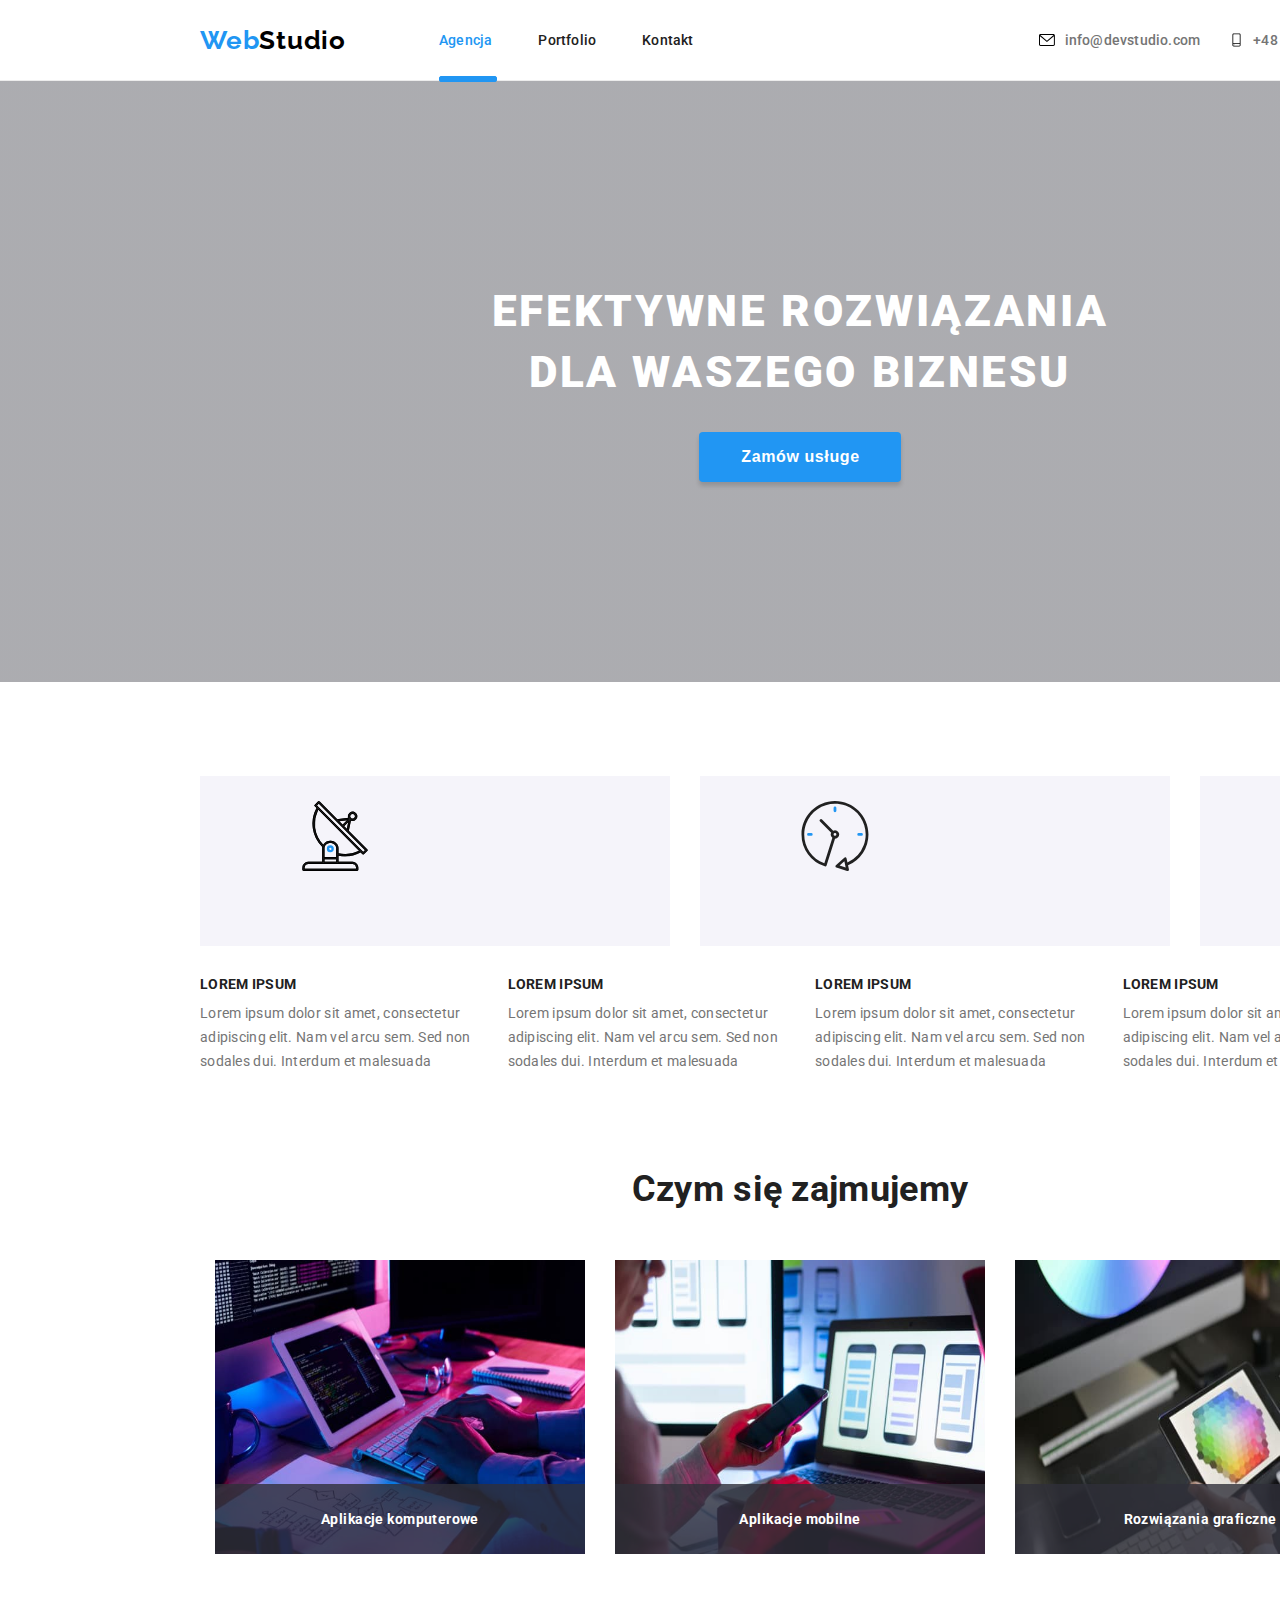
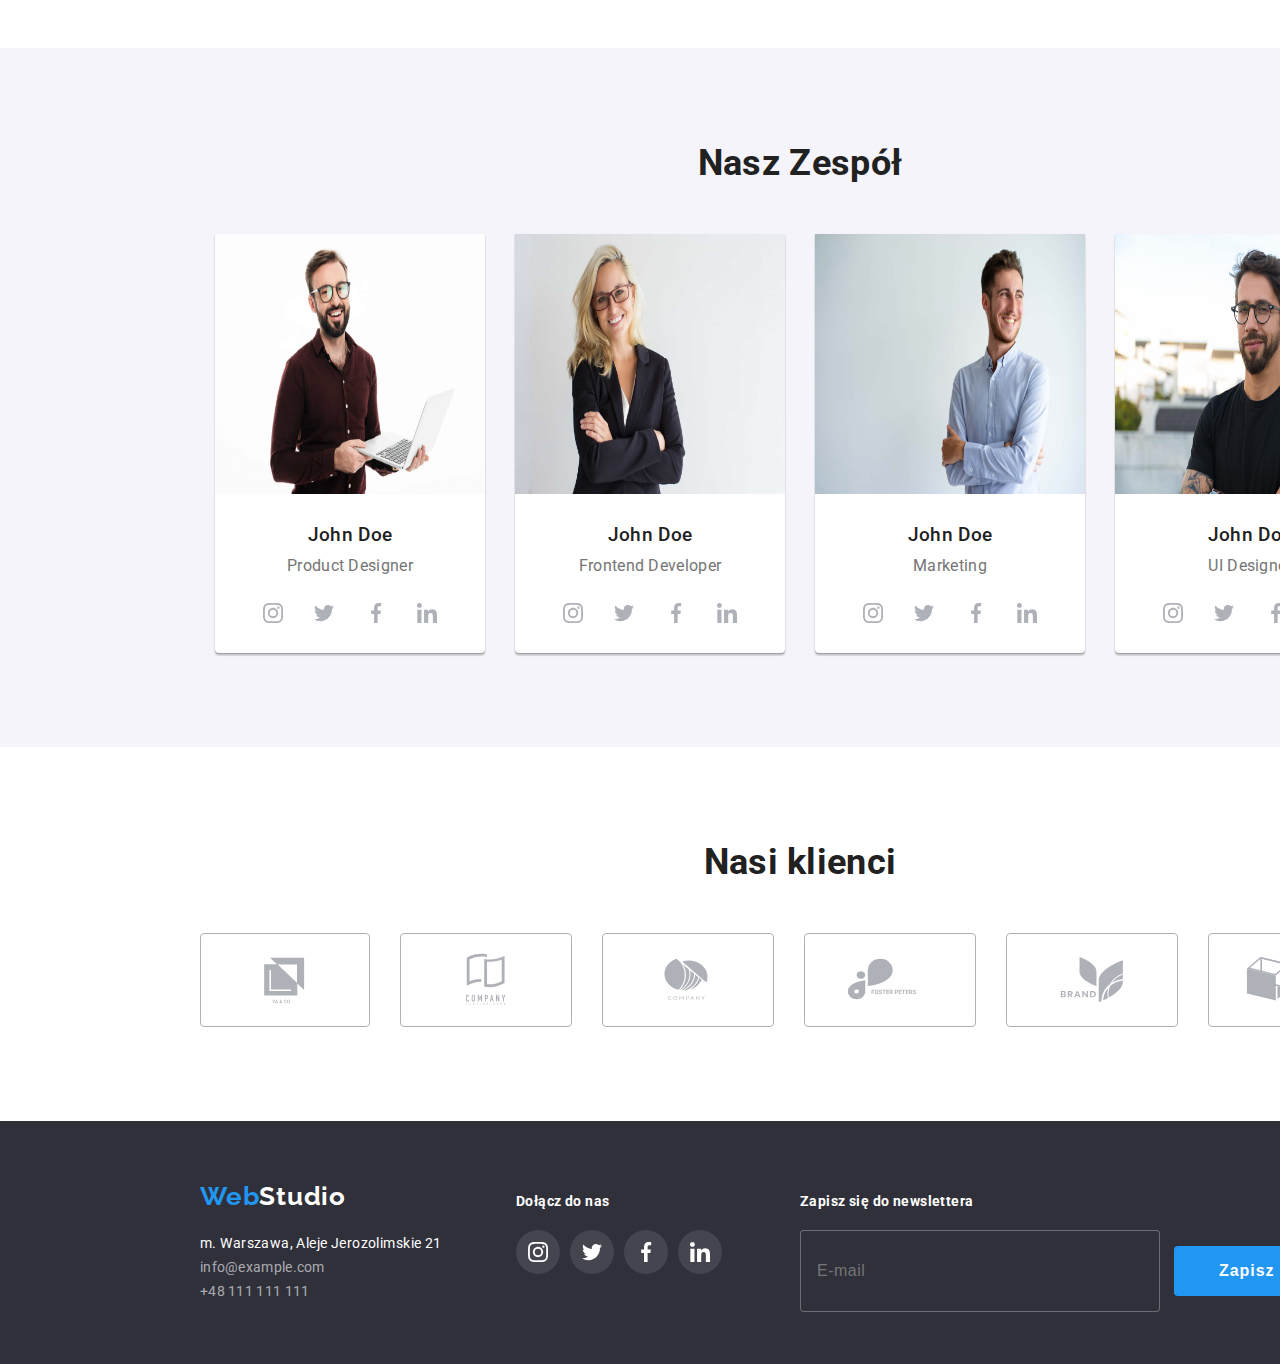
==== commit 831678bf: "Add hw-07" ====
--- a/index.html
+++ b/index.html
@@ -24,30 +24,30 @@
     <header>
       <div class="container">
         <div class="header">
-          <a class="link logo" href="/goit-markup-hw-06/"
+          <a class="link logo" href="/goit-markup-hw-07/"
             ><span class="logo--first">Web</span>
             <span class="logo--dark">Studio</span></a
           >
           <nav class="navigation">
             <ul class="header1">
-              <li class="agencja">
-                <div class="now">
-                  <a class="link now-1" href="/goit-markup-hw-06/index.html"
+              <li class="navigation__agency">
+                <div class="navigation__agency--now">
+                  <a class="link now-1" href="/goit-markup-hw-07/index.html"
                     >Agencja</a
                   >
                 </div>
               </li>
-              <li class="portfolio">
-                <a class="link" href="/goit-markup-hw-06/portfolio.html"
+              <li class="navigation__portfolio">
+                <a class="link" href="/goit-markup-hw-07/portfolio.html"
                   >Portfolio</a
                 >
               </li>
-              <li class="kontakt"><a class="link" href="#">Kontakt</a></li>
+              <li class="navigation__kontakt"><a class="link" href="#">Kontakt</a></li>
             </ul>
           </nav>
-          <ul class="contact-nav header2">
-            <li class="mail">
-              <a class="link-addres icon-mail" href="mailto:info@devstudio.com"
+          <ul class="contact-nav header1">
+            <li class="contact-nav__mail">
+              <a class="contact-nav__addres icon-mail" href="mailto:info@devstudio.com"
                 ><svg width="16px" height="12px">
                   <use href="images/icons.svg#icon-envelope-1"></use>
                 </svg>
@@ -55,7 +55,7 @@
               >
             </li>
             <li>
-              <a class="link-addres icon-mail" href="tel:+48111111111">
+              <a class="contact-nav__addres icon-mail" href="tel:+48111111111">
                 <svg width="13px" height="16px">
                   <use href="images/icons.svg#icon-smartphone"></use>
                 </svg>
@@ -474,10 +474,10 @@
             </li>
           </ul>
         </div>
-        <div class="a">
+        <div class="newsletter-area">
           <form>
-            <div class="newsletter-head">Zapisz się do newslettera</div>
-            <label class="newsletter">
+            <div class="newsletter">Zapisz się do newslettera</div>
+            <label class="newsletter__label">
               <input
                 class="input-footer"
                 type="email"
@@ -485,46 +485,46 @@
                 placeholder="E-mail"
               />
             </label>
-            <svg class="button-icon" width="24px" height="24px">
+            <svg class="newsletter__button-icon" width="24px" height="24px">
               <use href="images/icons.svg#icon-icon-send"></use>
             </svg>
-            <button class="newsletter-button" type="submit">Zapisz się</button>
+            <button class="newsletter__button" type="submit">Zapisz się</button>
           </form>
         </div>
       </div>
     </footer>
     <div class="backdrop is-hidden" data-modal>
       <div class="modal">
-        <button type="button" class="modal-close" data-modal-close>
+        <button type="button" class="modal__close" data-modal-close>
           <svg width="18px" height="18px">
             <use href="images/icons.svg#icon-close-black-18dp-2-1"></use>
           </svg>
         </button>
         <form>
-          <p class="form-title">Zostaw swoje dane w formularzu poniżej</p>
-          <div class="form-area">
-            <label class="form-name-element">
+          <p class="form__title">Zostaw swoje dane w formularzu poniżej</p>
+          <div class="form">
+            <label class="form__element">
               Imie
-              <input class="input" type="text" name="name" />
-              <svg class="icon-user" width="18px" height="18px">
+              <input class="form__input" type="text" name="name" />
+              <svg class="form__input--icon-user" width="18px" height="18px">
                 <use href="images/icons.svg#icon-person-black-18dp-1"></use>
               </svg>
             </label>
-            <label class="form-name-element">
+            <label class="form__element">
               Telefon
-              <input class="input" type="tel" name="telefon" />
-              <svg class="icon-tel" width="13px" height="13px">
+              <input class="form__input" type="tel" name="telefon" />
+              <svg class="form__input--icon-tel" width="13px" height="13px">
                 <use href="images/icons.svg#icon-phone-black-18dp-1"></use>
               </svg>
             </label>
-            <label class="form-name-element">
+            <label class="form__element">
               Email
-              <input class="input" type="email" name="email" />
-              <svg class="icon-email" width="15px" height="12px">
+              <input class="form__input" type="email" name="email" />
+              <svg class="form__input--icon-email" width="15px" height="12px">
                 <use href="images/icons.svg#icon-email-black-18dp-1"></use>
               </svg>
             </label>
-            <label class="form-name-element">
+            <label class="form__element">
               Komentarz
               <textarea
                 name="komentarz"
@@ -533,18 +533,18 @@
             </label>
           </div>
           <label>
-            <svg class="no-checked" width="16px" height="15px">
+            <svg class="checked__no" width="16px" height="15px">
               <use href="images/icons.svg#icon-Vector"></use>
             </svg>
-            <input class="check" type="checkbox" name="regulamin" />
-            <svg class="checked" width="16px" height="15px">
+            <input class="checked" type="checkbox" name="regulamin" />
+            <svg class="checked__yes" width="16px" height="15px">
               <use href="images/icons.svg#icon-Vector-1"></use>
             </svg>
           </label>
           <p class="private-policy">
             Oświadczam iż akceptuję&nbsp;
-            <a class="private-policy-link" href=""> Regulamin</a>&nbsp;i&nbsp;
-            <a class="private-policy-link" href=""> Politykę Prywatności.</a>
+            <a class="private-policy__link" href=""> Regulamin</a>&nbsp;i&nbsp;
+            <a class="private-policy__link" href=""> Politykę Prywatności.</a>
           </p>
           <button class="button-modal" type="submit">Wyślij</button>
         </form>
--- a/css/main.min.css
+++ b/css/main.min.css
@@ -1,417 +1 @@
-body {
-  font-family: "Roboto", "sans-serif";
-  color: #212121;
-  width: 1600px;
-  margin: 0 auto;
-}
-
-* {
-  padding: 0;
-  margin: 0;
-}
-
-ul {
-  list-style: none;
-}
-
-a {
-  text-decoration: none;
-}
-
-img {
-  display: block;
-}
-
-header {
-  border-bottom: 1px solid #ececec;
-}
-
-footer {
-  background-color: #2f303a;
-}
-
-address {
-  font-style: normal;
-}
-
-label {
-  display: -webkit-box;
-  display: -ms-flexbox;
-  display: flex;
-  -webkit-box-orient: vertical;
-  -webkit-box-direction: normal;
-      -ms-flex-direction: column;
-          flex-direction: column;
-}
-
-textarea {
-  border: 1px solid rgba(33, 33, 33, 0.2);
-  border-radius: 4px;
-  margin-top: 4px;
-  margin-bottom: 10px;
-  display: -webkit-box;
-  display: -ms-flexbox;
-  display: flex;
-  padding: 12px 16px;
-  height: 120px;
-  resize: none;
-  outline-style: none;
-}
-
-.section {
-  padding: 94px;
-}
-
-.container {
-  margin: 0 auto;
-  max-width: 1200px;
-  width: 100%;
-  padding: 0 15px;
-}
-.container__title {
-  font-weight: 700;
-  font-size: 36px;
-  text-align: center;
-  letter-spacing: 0.3px;
-  line-height: 1.17;
-  padding-bottom: 50px;
-}
-
-.footer {
-  display: -webkit-box;
-  display: -ms-flexbox;
-  display: flex;
-}
-
-.link {
-  color: #212121;
-  border: none;
-  line-height: 1.17;
-  display: -webkit-box;
-  display: -ms-flexbox;
-  display: flex;
-}
-
-.title {
-  font-weight: 900;
-  font-size: 44px;
-  line-height: 1.37;
-  letter-spacing: 0.06em;
-  text-align: center;
-  color: #ffffff;
-  width: 696px;
-  margin-bottom: 30px;
-}
-.title-background {
-  background: -webkit-gradient(linear, left bottom, left top, from(rgba(47, 48, 58, 0.4)), to(rgba(47, 48, 58, 0.4))), url(/goit-markup-hw-05/images/img-background.jpeg);
-  background: linear-gradient(to top, rgba(47, 48, 58, 0.4), rgba(47, 48, 58, 0.4)), url(/goit-markup-hw-05/images/img-background.jpeg);
-  display: -webkit-box;
-  display: -ms-flexbox;
-  display: flex;
-  -webkit-box-orient: vertical;
-  -webkit-box-direction: normal;
-      -ms-flex-flow: column;
-          flex-flow: column;
-  -webkit-box-align: center;
-      -ms-flex-align: center;
-          align-items: center;
-  padding: 200px 0;
-}
-.title__button {
-  font-weight: 700;
-  font-size: 16px;
-  letter-spacing: 0.6px;
-  cursor: pointer;
-  color: #ffffff;
-  line-height: 1.875;
-  background-color: #2196f3;
-  padding: 10px 41px 10px 42px;
-  border: none;
-  border-radius: 4px;
-  -webkit-box-shadow: 0px 4px 4px rgba(0, 0, 0, 0.15);
-          box-shadow: 0px 4px 4px rgba(0, 0, 0, 0.15);
-}
-
-.fix {
-  padding-bottom: 0;
-}
-
-.lorem {
-  display: -webkit-box;
-  display: -ms-flexbox;
-  display: flex;
-  -webkit-column-gap: 30px;
-     -moz-column-gap: 30px;
-          column-gap: 30px;
-  padding-bottom: 30px;
-}
-.lorem__background {
-  width: 270px;
-  height: 120px;
-  background-color: #f5f4fa;
-  padding: 25px 100px;
-}
-
-.description {
-  display: -webkit-box;
-  display: -ms-flexbox;
-  display: flex;
-  -webkit-column-gap: 30px;
-     -moz-column-gap: 30px;
-          column-gap: 30px;
-}
-.description-list {
-  -ms-flex-preferred-size: calc((100% - 90px) / 4);
-      flex-basis: calc((100% - 90px) / 4);
-}
-.description__title {
-  font-weight: 700;
-  font-size: 14px;
-  letter-spacing: 0.3px;
-  line-height: 1.17;
-  margin-bottom: 10px;
-}
-.description__definition {
-  color: #757575;
-  font-size: 14px;
-  line-height: 1.71;
-  letter-spacing: 0.3px;
-  padding-bottom: 0;
-}
-
-.what-we-do {
-  padding: 0 15px;
-  display: -webkit-box;
-  display: -ms-flexbox;
-  display: flex;
-  gap: 30px;
-}
-.what-we-do-img {
-  position: relative;
-  overflow: hidden;
-  -ms-flex-preferred-size: calc((100% - 60px) / 3);
-      flex-basis: calc((100% - 60px) / 3);
-}
-.what-we-do__description {
-  font-weight: 700;
-  font-size: 14px;
-  line-height: 1.17;
-  letter-spacing: 0.03em;
-  display: -webkit-box;
-  display: -ms-flexbox;
-  display: flex;
-  -webkit-box-align: center;
-      -ms-flex-align: center;
-          align-items: center;
-  -webkit-box-pack: center;
-      -ms-flex-pack: center;
-          justify-content: center;
-  color: #ffffff;
-  background-color: rgba(47, 48, 58, 0.8);
-  height: 70px;
-  width: 370px;
-  bottom: 0;
-}
-
-.what-we-do-img > .what-we-do__description {
-  position: absolute;
-}
-
-.team {
-  background-color: #f5f4fa;
-}
-
-.our-team {
-  display: -webkit-box;
-  display: -ms-flexbox;
-  display: flex;
-  padding: 0px 15px;
-  gap: 30px;
-}
-
-.team-img {
-  background-color: #ffffff;
-  -webkit-box-shadow: 0px 1px 2px rgba(0, 0, 0, 0.2), 0px 1px 1px rgba(0, 0, 0, 0.14), 0px 3px 1px rgba(0, 0, 0, 0.12);
-          box-shadow: 0px 1px 2px rgba(0, 0, 0, 0.2), 0px 1px 1px rgba(0, 0, 0, 0.14), 0px 3px 1px rgba(0, 0, 0, 0.12);
-  border-bottom-right-radius: 4px;
-  border-bottom-left-radius: 4px;
-}
-
-.member-team {
-  font-weight: 500;
-  color: #212121;
-  letter-spacing: 0.3px;
-  line-height: 1.19;
-  text-align: center;
-  padding: 30px 0 10px;
-}
-.member-team__description {
-  color: #757575;
-  letter-spacing: 0.3px;
-  line-height: 1.17;
-  text-align: center;
-}
-.member-team__icon-socials {
-  display: -webkit-box;
-  display: -ms-flexbox;
-  display: flex;
-  padding: 16px 32px 18px;
-  -ms-flex-pack: distribute;
-      justify-content: space-around;
-}
-.member-team__icon-socials-a {
-  display: -webkit-box;
-  display: -ms-flexbox;
-  display: flex;
-  padding: 12px;
-  fill: #afb1b8;
-  border: 0px;
-  border-radius: 50%;
-}
-.member-team__icon-socials-a:hover, .member-team__icon-socials-a:focus {
-  background-color: #2196f3;
-  fill: #ffffff;
-  cursor: pointer;
-  -webkit-transition-duration: 250ms;
-          transition-duration: 250ms;
-  -webkit-transition-timing-function: cubic-bezier(0.4, 0, 0.2, 1);
-          transition-timing-function: cubic-bezier(0.4, 0, 0.2, 1);
-}
-
-.our-clients {
-  display: -webkit-box;
-  display: -ms-flexbox;
-  display: flex;
-  -webkit-box-align: center;
-      -ms-flex-align: center;
-          align-items: center;
-  -webkit-column-gap: 30px;
-     -moz-column-gap: 30px;
-          column-gap: 30px;
-}
-
-.clients-icon {
-  fill: #afb1b8;
-  display: -webkit-box;
-  display: -ms-flexbox;
-  display: flex;
-  padding: 16px 32px;
-  border: 1px solid #afb1b8;
-  border-radius: 4px;
-}
-.clients-icon__background {
-  width: 170px;
-}
-.clients-icon:hover, .clients-icon:focus {
-  fill: #2196f3;
-  border-color: #2196f3;
-  cursor: pointer;
-  -webkit-transition-duration: 250ms;
-          transition-duration: 250ms;
-  -webkit-transition-timing-function: cubic-bezier(0.4, 0, 0.2, 1);
-          transition-timing-function: cubic-bezier(0.4, 0, 0.2, 1);
-}
-
-.footer-addres {
-  max-width: 246px;
-}
-
-.address {
-  padding: 0 0 60px 0px;
-}
-
-.adress {
-  display: -webkit-box;
-  display: -ms-flexbox;
-  display: flex;
-  -webkit-box-orient: vertical;
-  -webkit-box-direction: normal;
-      -ms-flex-direction: column;
-          flex-direction: column;
-}
-.adress__maps {
-  color: #ffffff;
-  font-weight: 400;
-  font-size: 14px;
-  line-height: 1.71;
-  letter-spacing: 0.03em;
-}
-.adress__mail {
-  color: rgba(255, 255, 255, 0.6);
-  font-size: 14px;
-  line-height: 1.71;
-  letter-spacing: 0.3px;
-}
-
-.logo {
-  display: -webkit-box;
-  display: -ms-flexbox;
-  display: flex;
-  font-family: "Raleway";
-  font-weight: 700;
-  font-size: 26px;
-  letter-spacing: 0.03em;
-  line-height: 1.17;
-}
-
-.logo--footer {
-  padding: 60px 171px 20px 0px;
-}
-
-.logo--first {
-  color: #2196f3;
-  line-height: 1.17;
-}
-
-.logo--white {
-  color: #ffffff;
-  line-height: 1.17;
-}
-
-.logo--dark {
-  color: #000000;
-  line-height: 1.17;
-}
-
-.come-to-us {
-  max-width: 276px;
-}
-
-.come-to-us-title {
-  max-width: 150px;
-  font-size: 14px;
-  font-weight: 700;
-  letter-spacing: 0.03em;
-  line-height: 1.17;
-  color: #ffffff;
-  margin: 72px 0px 20px 70px;
-}
-.come-to-us-title__icons {
-  display: -webkit-box;
-  display: -ms-flexbox;
-  display: flex;
-  -webkit-box-pack: justify;
-      -ms-flex-pack: justify;
-          justify-content: space-between;
-  padding-left: 70px;
-  margin-right: 863px;
-}
-.come-to-us-title__element {
-  display: -webkit-box;
-  display: -ms-flexbox;
-  display: flex;
-  padding: 12px;
-  margin-right: 10px;
-  fill: #ffffff;
-  border-radius: 50%;
-  background-color: rgba(255, 255, 255, 0.1);
-}
-.come-to-us-title__element:hover, .come-to-us-title__element:focus {
-  background-color: #2196f3;
-  fill: #ffffff;
-  cursor: pointer;
-  -webkit-transition-duration: 250ms;
-          transition-duration: 250ms;
-  -webkit-transition-timing-function: cubic-bezier(0.4, 0, 0.2, 1);
-          transition-timing-function: cubic-bezier(0.4, 0, 0.2, 1);
-}/*# sourceMappingURL=main.min.css.map */+body{font-family:"Roboto","sans-serif";color:#212121;width:1600px;margin:0 auto}*{padding:0;margin:0}ul{list-style:none}a{text-decoration:none}img{display:block}header{border-bottom:1px solid #ececec}footer{background-color:#2f303a}address{font-style:normal}label{display:-webkit-box;display:-ms-flexbox;display:flex;-webkit-box-orient:vertical;-webkit-box-direction:normal;-ms-flex-direction:column;flex-direction:column}textarea{border:1px solid rgba(33,33,33,.2);border-radius:4px;margin-top:4px;margin-bottom:10px;display:-webkit-box;display:-ms-flexbox;display:flex;padding:12px 16px;height:120px;resize:none;outline-style:none}.section{padding:94px}.container{margin:0 auto;max-width:1200px;width:100%;padding:0 15px}.container__title{font-weight:700;font-size:36px;text-align:center;letter-spacing:.3px;line-height:1.17;padding-bottom:50px}.footer{display:-webkit-box;display:-ms-flexbox;display:flex}.link{color:#212121;border:none;line-height:1.17;display:-webkit-box;display:-ms-flexbox;display:flex}.link:hover,.link:focus{color:#2196f3;-webkit-transition-duration:250ms;transition-duration:250ms;-webkit-transition-timing-function:cubic-bezier(0.4, 0, 0.2, 1);transition-timing-function:cubic-bezier(0.4, 0, 0.2, 1)}.header{display:-webkit-box;display:-ms-flexbox;display:flex;-webkit-box-align:center;-ms-flex-align:center;align-items:center;max-width:1200px;padding:25px 0}.header1{display:-webkit-box;display:-ms-flexbox;display:flex;-webkit-box-align:center;-ms-flex-align:center;align-items:center;max-width:1200px}.navigation{font-weight:500;font-size:14px;color:#212121;letter-spacing:.2px;line-height:1.74}.navigation__agency{padding:0px 46px 0px 93px;position:relative}.navigation__agency--now::after{content:"";position:absolute;width:56px;height:4px;border:1px solid #2196f3;border-radius:2px;background-color:#2196f3;margin-top:28px}.navigation__portfolio{padding:0px 46px 0px 0px}.navigation__portfolio--now::after{content:"";position:absolute;width:56px;height:4px;border:1px solid #2196f3;border-radius:2px;background-color:#2196f3;margin-top:28px}.navigation__kontakt{padding-right:345px}.now-1{color:#2196f3}.contact-nav{font-weight:500;font-size:14px;letter-spacing:.2px;line-height:1.17}.contact-nav__mail{padding-right:30px;display:-webkit-box;display:-ms-flexbox;display:flex;line-height:1.17;color:#757575}.contact-nav__addres{display:-webkit-box;display:-ms-flexbox;display:flex;-webkit-box-align:center;-ms-flex-align:center;align-items:center;color:#757575;line-height:1.17}.contact-nav__addres:hover,.contact-nav__addresfocus{color:#2196f3;-webkit-transition-duration:250ms;transition-duration:250ms;-webkit-transition-timing-function:cubic-bezier(0.4, 0, 0.2, 1);transition-timing-function:cubic-bezier(0.4, 0, 0.2, 1)}.icon-mail>svg{display:-webkit-box;display:-ms-flexbox;display:flex;margin-right:10px;line-height:1.17}.icon-mail:hover,.icon-mail:focus{fill:#2196f3;-webkit-transition-duration:250ms;transition-duration:250ms;-webkit-transition-timing-function:cubic-bezier(0.4, 0, 0.2, 1);transition-timing-function:cubic-bezier(0.4, 0, 0.2, 1)}.title{font-weight:900;font-size:44px;line-height:1.37;letter-spacing:.06em;text-align:center;color:#fff;width:696px;margin-bottom:30px}.title-background{background:-webkit-gradient(linear, left bottom, left top, from(rgba(47, 48, 58, 0.4)), to(rgba(47, 48, 58, 0.4))),url(/goit-markup-hw-05/images/img-background.jpeg);background:linear-gradient(to top, rgba(47, 48, 58, 0.4), rgba(47, 48, 58, 0.4)),url(/goit-markup-hw-05/images/img-background.jpeg);display:-webkit-box;display:-ms-flexbox;display:flex;-webkit-box-orient:vertical;-webkit-box-direction:normal;-ms-flex-flow:column;flex-flow:column;-webkit-box-align:center;-ms-flex-align:center;align-items:center;padding:200px 0}.title__button{font-weight:700;font-size:16px;letter-spacing:.6px;cursor:pointer;color:#fff;line-height:1.875;background-color:#2196f3;padding:10px 41px 10px 42px;border:none;border-radius:4px;-webkit-box-shadow:0px 4px 4px rgba(0,0,0,.15);box-shadow:0px 4px 4px rgba(0,0,0,.15)}.fix{padding-bottom:0}.lorem{display:-webkit-box;display:-ms-flexbox;display:flex;-webkit-column-gap:30px;-moz-column-gap:30px;column-gap:30px;padding-bottom:30px}.lorem__background{width:270px;height:120px;background-color:#f5f4fa;padding:25px 100px}.description{display:-webkit-box;display:-ms-flexbox;display:flex;-webkit-column-gap:30px;-moz-column-gap:30px;column-gap:30px}.description-list{-ms-flex-preferred-size:calc((100% - 90px)/4);flex-basis:calc((100% - 90px)/4)}.description__title{font-weight:700;font-size:14px;letter-spacing:.3px;line-height:1.17;margin-bottom:10px}.description__definition{color:#757575;font-size:14px;line-height:1.71;letter-spacing:.3px;padding-bottom:0}.what-we-do{padding:0 15px;display:-webkit-box;display:-ms-flexbox;display:flex;gap:30px}.what-we-do-img{position:relative;overflow:hidden;-ms-flex-preferred-size:calc((100% - 60px)/3);flex-basis:calc((100% - 60px)/3)}.what-we-do__description{font-weight:700;font-size:14px;line-height:1.17;letter-spacing:.03em;display:-webkit-box;display:-ms-flexbox;display:flex;-webkit-box-align:center;-ms-flex-align:center;align-items:center;-webkit-box-pack:center;-ms-flex-pack:center;justify-content:center;color:#fff;background-color:rgba(47,48,58,.8);height:70px;width:370px;bottom:0}.what-we-do-img>.what-we-do__description{position:absolute}.team{background-color:#f5f4fa}.our-team{display:-webkit-box;display:-ms-flexbox;display:flex;padding:0px 15px;gap:30px}.team-img{background-color:#fff;-webkit-box-shadow:0px 1px 2px rgba(0,0,0,.2),0px 1px 1px rgba(0,0,0,.14),0px 3px 1px rgba(0,0,0,.12);box-shadow:0px 1px 2px rgba(0,0,0,.2),0px 1px 1px rgba(0,0,0,.14),0px 3px 1px rgba(0,0,0,.12);border-bottom-right-radius:4px;border-bottom-left-radius:4px}.member-team{font-weight:500;color:#212121;letter-spacing:.3px;line-height:1.19;text-align:center;padding:30px 0 10px}.member-team__description{color:#757575;letter-spacing:.3px;line-height:1.17;text-align:center}.member-team__icon-socials{display:-webkit-box;display:-ms-flexbox;display:flex;padding:16px 32px 18px;-ms-flex-pack:distribute;justify-content:space-around}.member-team__icon-socials-a{display:-webkit-box;display:-ms-flexbox;display:flex;padding:12px;fill:#afb1b8;border:0px;border-radius:50%}.member-team__icon-socials-a:hover,.member-team__icon-socials-a:focus{background-color:#2196f3;fill:#fff;cursor:pointer;-webkit-transition-duration:250ms;transition-duration:250ms;-webkit-transition-timing-function:cubic-bezier(0.4, 0, 0.2, 1);transition-timing-function:cubic-bezier(0.4, 0, 0.2, 1)}.our-clients{display:-webkit-box;display:-ms-flexbox;display:flex;-webkit-box-align:center;-ms-flex-align:center;align-items:center;-webkit-column-gap:30px;-moz-column-gap:30px;column-gap:30px}.clients-icon{fill:#afb1b8;display:-webkit-box;display:-ms-flexbox;display:flex;padding:16px 32px;border:1px solid #afb1b8;border-radius:4px}.clients-icon__background{width:170px}.clients-icon:hover,.clients-icon:focus{fill:#2196f3;border-color:#2196f3;cursor:pointer;-webkit-transition-duration:250ms;transition-duration:250ms;-webkit-transition-timing-function:cubic-bezier(0.4, 0, 0.2, 1);transition-timing-function:cubic-bezier(0.4, 0, 0.2, 1)}.footer-addres{max-width:246px}.address{padding:0 0 60px 0px}.adress{display:-webkit-box;display:-ms-flexbox;display:flex;-webkit-box-orient:vertical;-webkit-box-direction:normal;-ms-flex-direction:column;flex-direction:column}.adress__maps{color:#fff;font-weight:400;font-size:14px;line-height:1.71;letter-spacing:.03em}.adress__maps:hover,.adress__maps:focus{color:#2196f3;-webkit-transition-duration:250ms;transition-duration:250ms;-webkit-transition-timing-function:cubic-bezier(0.4, 0, 0.2, 1);transition-timing-function:cubic-bezier(0.4, 0, 0.2, 1)}.adress__mail{color:rgba(255,255,255,.6);cursor:pointer;font-size:14px;line-height:1.71;letter-spacing:.3px}.adress__mail:hover,.adress__mail:focus{color:#2196f3;-webkit-transition-duration:250ms;transition-duration:250ms;-webkit-transition-timing-function:cubic-bezier(0.4, 0, 0.2, 1);transition-timing-function:cubic-bezier(0.4, 0, 0.2, 1)}.logo{display:-webkit-box;display:-ms-flexbox;display:flex;font-family:"Raleway";font-weight:700;font-size:26px;letter-spacing:.03em;line-height:1.17}.logo--footer{padding:60px 171px 20px 0px}.logo--first{color:#2196f3;line-height:1.17}.logo--white{color:#fff;line-height:1.17}.logo--dark{color:#000;line-height:1.17}.come-to-us{max-width:276px}.come-to-us-title{max-width:150px;font-size:14px;font-weight:700;letter-spacing:.03em;line-height:1.17;color:#fff;margin:72px 0px 20px 70px}.come-to-us-title__icons{display:-webkit-box;display:-ms-flexbox;display:flex;-webkit-box-pack:justify;-ms-flex-pack:justify;justify-content:space-between;padding-left:70px;margin-right:863px}.come-to-us-title__element{display:-webkit-box;display:-ms-flexbox;display:flex;padding:12px;margin-right:10px;fill:#fff;border-radius:50%;background-color:rgba(255,255,255,.1)}.come-to-us-title__element:hover,.come-to-us-title__element:focus{background-color:#2196f3;fill:#fff;cursor:pointer;-webkit-transition-duration:250ms;transition-duration:250ms;-webkit-transition-timing-function:cubic-bezier(0.4, 0, 0.2, 1);transition-timing-function:cubic-bezier(0.4, 0, 0.2, 1)}.newsletter-area{position:relative}.newsletter{color:#fff;font-weight:700;font-size:14px;line-height:1.17;letter-spacing:.03em;padding:72px 0 0 78px}.newsletter__label{display:-webkit-box;display:-ms-flexbox;display:flex;display:inline}.newsletter__button-icon{position:absolute;fill:#fff;top:122px;left:590px}.newsletter__button{display:-webkit-box;display:-ms-flexbox;display:flex;display:inline;margin-left:10px;width:200px;height:50px;background-color:#2196f3;color:#fff;font-weight:700;font-size:16px;line-height:1.86;letter-spacing:.06em;border-radius:4px;border:none;padding-right:24px;cursor:pointer}.input-footer{display:-webkit-box;display:-ms-flexbox;display:flex;display:inline;width:342px;height:50px;margin-top:20px;outline-style:none;background-color:#2f303a;border:1px solid rgba(255,255,255,.3);border-radius:4px;color:rgba(255,255,255,.6);padding:15px 0 15px 16px;font-size:16px;line-height:1.25;letter-spacing:.03em;margin-left:78px}.input-footer:is(:hover,:focus-within){border-color:#2196f3;-webkit-transition-duration:250ms;transition-duration:250ms;-webkit-transition-timing-function:cubic-bezier(0.4, 0, 0.2, 1);transition-timing-function:cubic-bezier(0.4, 0, 0.2, 1)}.backdrop{-webkit-transition:visibility .4s linear,opacity .4s linear;transition:visibility .4s linear,opacity .4s linear;position:absolute;top:0;left:0;width:100%;height:100%;background:rgba(0,0,0,.2)}.is-hidden{visibility:hidden;opacity:0;pointer-events:none}.is-hidden .modal{-webkit-transform:translate(-50%, -50%) scale(0);transform:translate(-50%, -50%) scale(0)}.modal{padding:0 40px 0 40px;-webkit-transition:-webkit-transform .3s linear;transition:-webkit-transform .3s linear;transition:transform .3s linear;transition:transform .3s linear, -webkit-transform .3s linear;position:absolute;width:528px;height:581px;background:#fff;border-radius:4px;top:50%;left:50%;-webkit-transform:translate(-50%, -50%) scale(1);transform:translate(-50%, -50%) scale(1);-webkit-box-shadow:0px 2px 1px 0px rgba(0,0,0,.2),0px 1px 1px 0px rgba(0,0,0,.14),0px 1px 3px 0px rgba(0,0,0,.12);box-shadow:0px 2px 1px 0px rgba(0,0,0,.2),0px 1px 1px 0px rgba(0,0,0,.14),0px 1px 3px 0px rgba(0,0,0,.12)}.modal__close{display:-webkit-box;display:-ms-flexbox;display:flex;cursor:pointer;-webkit-box-align:center;-ms-flex-align:center;align-items:center;-webkit-box-pack:center;-ms-flex-pack:center;justify-content:center;width:30px;height:30px;margin:8px 8px 0 450px;border:1px solid rgba(0,0,0,.2);border-radius:50%;background-color:#fff}.modal__close:hover,.modal__close:focus{fill:#2196f3;border-color:#2196f3;-webkit-transition-duration:250ms;transition-duration:250ms;-webkit-transition-timing-function:cubic-bezier(0.4, 0, 0.2, 1);transition-timing-function:cubic-bezier(0.4, 0, 0.2, 1)}.form{margin-top:12px}.form__title{margin-top:2px;font-weight:700;text-align:center;font-size:20px;line-height:1.17;letter-spacing:.03em;color:#212121}.form__element{font-size:12px;line-height:1.17;letter-spacing:.01em;color:#757575}.form__input{height:40px;border:1px solid rgba(33,33,33,.2);border-radius:4px;margin-top:4px;margin-bottom:10px;display:-webkit-box;display:-ms-flexbox;display:flex;padding-left:40px;outline-style:none}.form__input--icon-user{position:absolute;width:18px;top:104px;left:52px}.form__input--icon-tel{position:absolute;width:13px;top:174px;left:54px}.form__input--icon-email{position:absolute;width:15px;top:243px;left:54px}.form__input:is(:hover,:focus-within),.form textarea:is(:hover,:focus-within){border-color:#2196f3;-webkit-transition-duration:250ms;transition-duration:250ms;-webkit-transition-timing-function:cubic-bezier(0.4, 0, 0.2, 1);transition-timing-function:cubic-bezier(0.4, 0, 0.2, 1)}.form__input:is(:hover,:focus-within)+svg{fill:#2196f3;-webkit-transition-duration:250ms;transition-duration:250ms;-webkit-transition-timing-function:cubic-bezier(0.4, 0, 0.2, 1);transition-timing-function:cubic-bezier(0.4, 0, 0.2, 1)}.checked{display:-webkit-box;display:-ms-flexbox;display:flex;width:16px;height:15px;position:absolute;margin-left:55px;top:442px;-webkit-appearance:none;-moz-appearance:none;appearance:none}.checked__no{position:absolute;top:442px;left:55px}.checked__yes{position:absolute;display:none;top:442px;left:55px;fill:#fff;background-color:var(--active-color);border-radius:2px}.check:checked+.checked{display:initial}.private-policy{display:-webkit-box;display:-ms-flexbox;display:flex;font-size:14px;line-height:1.71;letter-spacing:.03em;color:#757575;padding:10px 14px 30px 39px}.private-policy__link{text-decoration:underline;color:#2196f3;height:24px}.button-modal{margin-left:124px;height:50px;width:200px;color:#fff;font-size:16px;font-weight:700;line-height:1.88;letter-spacing:.06em;border-radius:4px;border:none;background-color:#2196f3;-webkit-box-shadow:0px 4px 4px rgba(0,0,0,.15);box-shadow:0px 4px 4px rgba(0,0,0,.15);cursor:pointer}.buttons{display:-webkit-box;display:-ms-flexbox;display:flex;padding:0 8px 50px;-webkit-box-pack:center;-ms-flex-pack:center;justify-content:center}.buttons .button{color:#212121;border:none;background-color:#f5f4fa;cursor:pointer;font-weight:500;line-height:1.39;letter-spacing:.3px;font-size:16px;padding:6px 22px 6px 22px;border-bottom-left-radius:4px;border-bottom-right-radius:4px;border-top-left-radius:4px;border-top-right-radius:4px;margin-right:8px}.buttons .button:hover,.buttons .button:focus{background-color:#2196f3;color:#fff;border:none;-webkit-box-shadow:0px 2px 2px rgba(0,0,0,.12),0px 1px 2px rgba(0,0,0,.08),0px 3px 1px rgba(0,0,0,.1);box-shadow:0px 2px 2px rgba(0,0,0,.12),0px 1px 2px rgba(0,0,0,.08),0px 3px 1px rgba(0,0,0,.1);-webkit-transition-duration:250ms;transition-duration:250ms;-webkit-transition-timing-function:cubic-bezier(0.4, 0, 0.2, 1);transition-timing-function:cubic-bezier(0.4, 0, 0.2, 1)}.product-list{display:-webkit-box;display:-ms-flexbox;display:flex;-ms-flex-wrap:wrap;flex-wrap:wrap;gap:30px}.product-img{-ms-flex-preferred-size:calc((100% - 60px)/3);flex-basis:calc((100% - 60px)/3)}.product-img:hover{cursor:pointer;-webkit-box-shadow:1px 4px 6px 0px rgba(0,0,0,.0862745098),0px 0px 4px 0px rgba(0,0,0,.0235294118),0px 1px 1px 0px rgba(0,0,0,.0705882353);box-shadow:1px 4px 6px 0px rgba(0,0,0,.0862745098),0px 0px 4px 0px rgba(0,0,0,.0235294118),0px 1px 1px 0px rgba(0,0,0,.0705882353);-webkit-transition-duration:250ms;transition-duration:250ms;-webkit-transition-timing-function:cubic-bezier(0.4, 0, 0.2, 1);transition-timing-function:cubic-bezier(0.4, 0, 0.2, 1)}.product-bgn{position:relative;overflow:hidden}.product-bgn__description{font-size:18px;letter-spacing:.03em;line-height:1.56;padding:49px 45px 49px 24px;margin:0;left:0;right:0;top:0;bottom:0;color:#fff;position:absolute;background:rgba(33,150,243,.9);-webkit-transform:translateY(100%);transform:translateY(100%)}.product-img:hover .product-bgn__description{-webkit-transform:translateY(0%);transform:translateY(0%);-webkit-transition-duration:250ms;transition-duration:250ms;-webkit-transition-timing-function:cubic-bezier(0.4, 0, 0.2, 1);transition-timing-function:cubic-bezier(0.4, 0, 0.2, 1)}.project{padding:20px 24px;border-left:1px solid #eee;border-bottom:1px solid #eee;border-right:1px solid #eee}.project__definition{font-weight:700;font-size:18px;line-height:2;letter-spacing:.6px}.project__description{color:#757575;line-height:1.875}/*# sourceMappingURL=main.min.css.map */